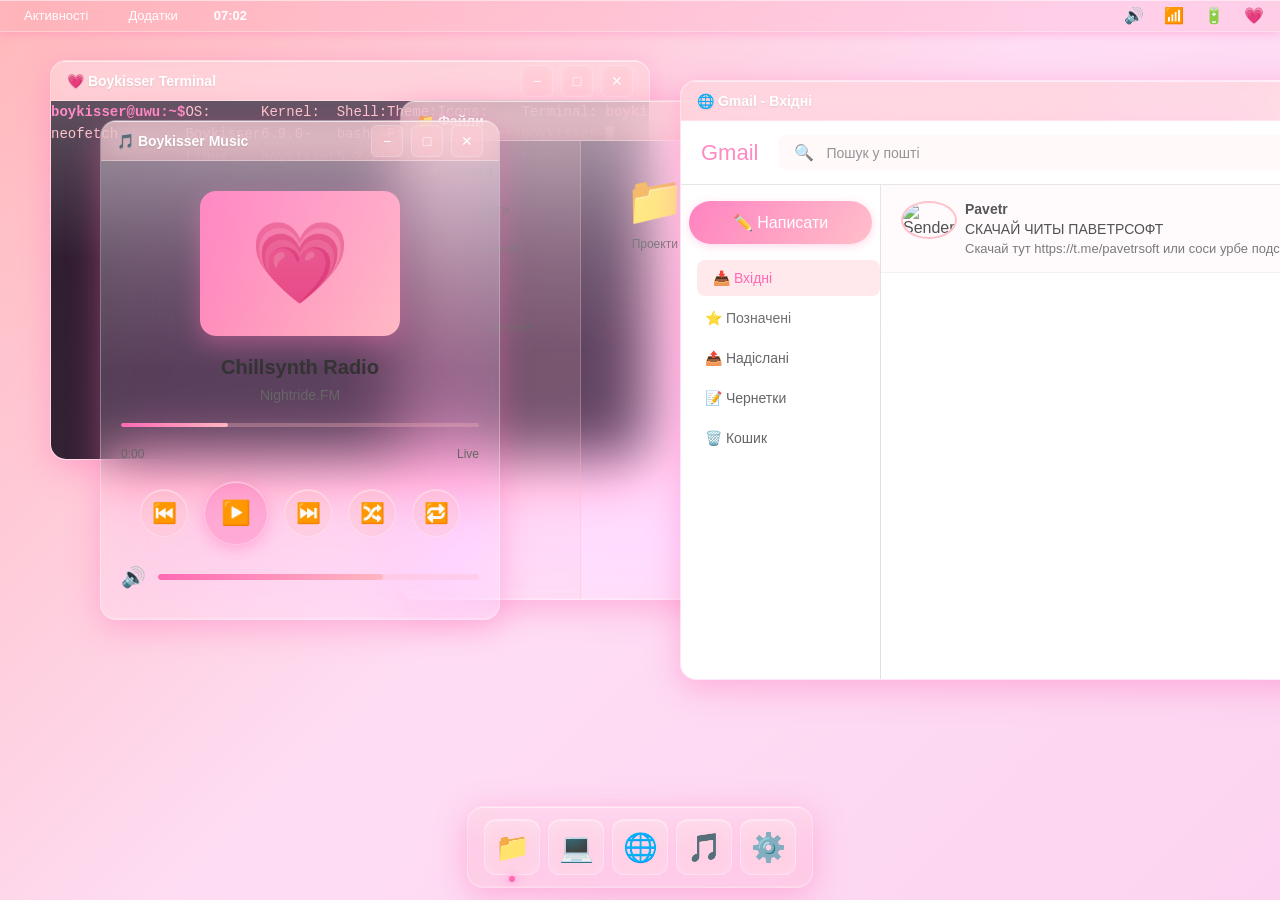
==== index.html @ bbf0b698 "Add files via upload" ====
<!DOCTYPE html>
<html lang="uk">

<head>
    <meta charset="UTF-8">
    <meta name="viewport" content="width=device-width, initial-scale=1.0">
    <title>Boykisser Linux</title>
    <link rel="stylesheet" href="css/about 22.css">
</head>

<body>
    <div class="desktop">
        <!-- Top Bar -->
        <div class="top-bar">
            <div class="top-bar-left">
                <span class="menu-item">Активності</span>
                <span class="menu-item">Додатки</span>
                <span class="clock">09:38</span>
            </div>
            <div class="top-bar-right">
                <span class="icon">🔊</span>
                <span class="icon">📶</span>
                <span class="icon">🔋</span>
                <span class="icon">💗</span>
            </div>
        </div>

        <!-- Windows -->
        <div class="window terminal" id="terminal">
            <div class="window-header">
                <span class="window-title">💗 Boykisser Terminal</span>
                <div class="window-controls">
                    <span class="control minimize">−</span>
                    <span class="control maximize">□</span>
                    <span class="control close">✕</span>
                </div>
            </div>
            <div class="window-content terminal-content">
                <div class="terminal-line"><span class="prompt">boykisser@uwu:~$</span> neofetch</div>
                <div class="terminal-line">OS: Boykisser Linux</div>
                <div class="terminal-line">Kernel: 6.9.0-boykisser</div>
                <div class="terminal-line">Shell: bash 5.2.21</div>
                <div class="terminal-line">Theme: Pink Femboy [GTK3]</div>
                <div class="terminal-line">Icons: Boykisser-Icons</div>
                <div class="terminal-line">Terminal: boykisser-term</div>
                <div class="terminal-line"><span class="prompt">boykisser@uwu:~$</span> <span class="cursor">█</span></div>
            </div>
        </div>

        <div class="window files" id="files">
            <div class="window-header">
                <span class="window-title">📁 Файли</span>
                <div class="window-controls">
                    <span class="control minimize">−</span>
                    <span class="control maximize">□</span>
                    <span class="control close">✕</span>
                </div>
            </div>
            <div class="window-content">
                <div class="file-sidebar">
                    <div class="sidebar-item">🏠 Домівка</div>
                    <div class="sidebar-item">📄 Документи</div>
                    <div class="sidebar-item">🖼️ Зображення</div>
                    <div class="sidebar-item">🎵 Музика</div>
                    <div class="sidebar-item">📥 Завантаження</div>
                </div>
                <div class="file-grid">
                    <div class="file-item">
                        <div class="file-icon">📁</div>
                        <div class="file-name">Проекти</div>
                    </div>
                    <div class="file-item">
                        <div class="file-icon">📁</div>
                        <div class="file-name">Фото</div>
                    </div>
                    <div class="file-item">
                        <div class="file-icon">📁</div>
                        <div class="file-name">Відео</div>
                    </div>
                    <div class="file-item">
                        <div class="file-icon">💗</div>
                        <div class="file-name">boykisser.png</div>
                    </div>
                </div>
            </div>
        </div>

        <div class="window browser" id="browser">
            <div class="window-header">
                <span class="window-title">🌐 Gmail - Вхідні</span>
                <div class="window-controls">
                    <span class="control minimize">−</span>
                    <span class="control maximize">□</span>
                    <span class="control close">✕</span>
                </div>
            </div>
            <div class="window-content browser-content">
                <div class="gmail-header">
                    <div class="gmail-logo">Gmail</div>
                    <div class="gmail-search">
                        <span>🔍</span>
                        <input type="text" placeholder="Пошук у пошті" readonly>
                    </div>
                    <div class="gmail-profile">
                        <img src="https://i.pinimg.com/736x/06/21/a9/0621a99945dbdd707fe270e9ecdbc9c4.jpg" alt="Profile" class="profile-pic">
                    </div>
                </div>
                <div class="gmail-body">
                    <div class="gmail-sidebar">
                        <div class="compose-btn">✏️ Написати</div>
                        <div class="gmail-menu-item active">📥 Вхідні</div>
                        <div class="gmail-menu-item">⭐ Позначені</div>
                        <div class="gmail-menu-item">📤 Надіслані</div>
                        <div class="gmail-menu-item">📝 Чернетки</div>
                        <div class="gmail-menu-item">🗑️ Кошик</div>
                    </div>
                    <div class="gmail-inbox">
                        <div class="email-item unread">
                            <div class="email-avatar">
                                <img src="https://i.ibb.co/ksmGfPcN/image.png" alt="Sender">
                            </div>
                            <div class="email-content">
                                <div class="email-header">
                                    <span class="email-sender">Pavetr</span>
                                    <span class="email-time">09:30</span>
                                </div>
                                <div class="email-subject">СКАЧАЙ ЧИТЫ ПАВЕТРСОФТ  </div>
                                <div class="email-preview">Скачай тут https://t.me/pavetrsoft или соси урбе подсосище</div>
                            </div>
                        </div>
                    </div>
                </div>
            </div>
        </div>

        <div class="window player" id="player">
            <div class="window-header">
                <span class="window-title">🎵 Boykisser Music</span>
                <div class="window-controls">
                    <span class="control minimize">−</span>
                    <span class="control maximize">□</span>
                    <span class="control close">✕</span>
                </div>
            </div>
            <div class="window-content player-content">
                <audio id="audio-player" src="https://stream.nightride.fm/chillsynth.mp3"></audio>

                <div class="album-art">💗</div>
                <div class="song-info">
                    <div class="song-title">Chillsynth Radio</div>
                    <div class="song-artist">Nightride.FM</div>
                </div>
                <div class="progress-bar">
                    <div class="progress-fill"></div>
                </div>
                <div class="time-info">
                    <span class="current-time">0:00</span>
                    <span class="total-time">Live</span>
                </div>
                <div class="player-controls">
                    <button class="player-btn">⏮️</button>
                    <button class="player-btn play-btn">▶️</button>
                    <button class="player-btn">⏭️</button>
                    <button class="player-btn">🔀</button>
                    <button class="player-btn">🔁</button>
                </div>
                <div class="volume-control">
                    <span>🔊</span>
                    <div class="volume-bar">
                        <div class="volume-fill"></div>
                    </div>
                </div>
            </div>
        </div>

        <!-- Dock -->
        <div class="dock">
            <div class="dock-item active">
                <span class="dock-icon">📁</span>
            </div>
            <div class="dock-item">
                <span class="dock-icon">💻</span>
            </div>
            <div class="dock-item">
                <span class="dock-icon">🌐</span>
            </div>
            <div class="dock-item">
                <span class="dock-icon">🎵</span>
            </div>
            <div class="dock-item">
                <span class="dock-icon">⚙️</span>
            </div>
        </div>
    </div>

    <script src="js/block22.js"></script>
</body>

</html>
---- css/about 22.css ----
* {
    margin: 0;
    padding: 0;
    box-sizing: border-box;
}

html {
    scroll-behavior: smooth;
}

body {
    font-family: 'Ubuntu', 'Segoe UI', sans-serif;
    background: linear-gradient(135deg, rgba(255, 154, 158, 0.7) 0%, rgba(254, 207, 239, 0.7) 50%, rgba(251, 194, 235, 0.7) 100%),
                url('https://i.pinimg.com/736x/53/80/1b/53801b8375e6c11e322f91398dd6d571.jpg');
    background-size: cover;
    background-position: center;
    background-attachment: fixed;
    height: 100vh;
    overflow: hidden;
    transition: all 0.3s ease;
}

.desktop {
    width: 100vw;
    height: 100vh;
    position: relative;
    padding-top: 32px;
    padding-bottom: 80px;
}

/* Top Bar */
.top-bar {
    position: fixed;
    top: 0;
    left: 0;
    right: 0;
    height: 32px;
    background: rgba(255, 182, 193, 0.3);
    backdrop-filter: blur(20px) saturate(180%);
    -webkit-backdrop-filter: blur(20px) saturate(180%);
    display: flex;
    align-items: center;
    justify-content: space-between;
    padding: 0 12px;
    box-shadow: 0 2px 8px rgba(255, 105, 180, 0.3),
                inset 0 1px 0 rgba(255, 255, 255, 0.5);
    z-index: 1000;
    border-bottom: 1px solid rgba(255, 255, 255, 0.3);
}

.top-bar-left {
    display: flex;
    align-items: center;
    gap: 16px;
}

.top-bar-right {
    display: flex;
    align-items: center;
    gap: 12px;
}

.menu-item {
    font-size: 13px;
    color: #fff;
    font-weight: 500;
    padding: 4px 12px;
    border-radius: 4px;
    cursor: pointer;
    transition: all 0.3s ease;
}

.menu-item:hover {
    background: rgba(255, 255, 255, 0.2);
    transform: scale(1.05);
}

.clock {
    font-size: 13px;
    color: #fff;
    font-weight: 600;
    margin-left: 8px;
}

.top-bar .icon {
    font-size: 16px;
    cursor: pointer;
    padding: 4px;
    border-radius: 4px;
    transition: all 0.3s ease;
}

.top-bar .icon:hover {
    background: rgba(255, 255, 255, 0.2);
    transform: scale(1.1);
}

/* Windows */
.window {
    position: absolute;
    background: rgba(255, 255, 255, 0.15);
    backdrop-filter: blur(30px) saturate(180%);
    -webkit-backdrop-filter: blur(30px) saturate(180%);
    border-radius: 16px;
    box-shadow: 0 8px 32px rgba(255, 105, 180, 0.4),
                inset 0 1px 0 rgba(255, 255, 255, 0.5),
                inset 0 -1px 0 rgba(255, 255, 255, 0.2);
    overflow: hidden;
    border: 1px solid rgba(255, 255, 255, 0.3);
    transition: box-shadow 0.3s ease, transform 0.3s ease;
}

.window::before {
    content: '';
    position: absolute;
    top: 0;
    left: 0;
    right: 0;
    height: 50%;
    background: linear-gradient(180deg, rgba(255, 255, 255, 0.3) 0%, transparent 100%);
    pointer-events: none;
}

.window:hover {
    box-shadow: 0 12px 40px rgba(255, 105, 180, 0.6),
                inset 0 1px 0 rgba(255, 255, 255, 0.6),
                inset 0 -1px 0 rgba(255, 255, 255, 0.3);
}

.terminal {
    width: 600px;
    height: 400px;
    top: 60px;
    left: 50px;
}

.files {
    width: 700px;
    height: 500px;
    top: 100px;
    left: 400px;
}

.browser {
    width: 900px;
    height: 600px;
    top: 80px;
    left: 680px;
}

.player {
    width: 400px;
    height: 500px;
    top: 120px;
    left: 100px;
}

.window-header {
    height: 40px;
    background: rgba(255, 182, 193, 0.4);
    backdrop-filter: blur(15px) saturate(180%);
    -webkit-backdrop-filter: blur(15px) saturate(180%);
    display: flex;
    align-items: center;
    justify-content: space-between;
    padding: 0 16px;
    cursor: move;
    user-select: none;
    border-bottom: 1px solid rgba(255, 255, 255, 0.3);
    box-shadow: inset 0 1px 0 rgba(255, 255, 255, 0.5);
}

.window-title {
    font-size: 14px;
    font-weight: 600;
    color: #fff;
    text-shadow: 0 1px 2px rgba(0, 0, 0, 0.1);
}

.window-controls {
    display: flex;
    gap: 8px;
}

.control {
    width: 32px;
    height: 32px;
    display: flex;
    align-items: center;
    justify-content: center;
    cursor: pointer;
    font-size: 14px;
    color: #fff;
    border-radius: 6px;
    transition: all 0.3s ease;
    background: rgba(255, 255, 255, 0.1);
    backdrop-filter: blur(5px);
    -webkit-backdrop-filter: blur(5px);
    border: 1px solid rgba(255, 255, 255, 0.2);
}

.control:hover {
    background: rgba(255, 255, 255, 0.25);
    transform: scale(1.2) rotate(5deg);
    box-shadow: 0 2px 8px rgba(255, 105, 180, 0.3),
                inset 0 1px 0 rgba(255, 255, 255, 0.4);
}

.control.close:hover {
    background: rgba(255, 105, 180, 0.8);
    transform: scale(1.2) rotate(90deg);
    box-shadow: 0 2px 12px rgba(255, 105, 180, 0.6);
}

.window-content {
    padding: 20px;
    color: #333;
    height: calc(100% - 40px);
    overflow: auto;
}

/* Terminal */
.terminal-content {
    background: linear-gradient(135deg, #2d1b2e 0%, #3d2b3e 100%);
    font-family: 'Courier New', monospace;
    font-size: 14px;
    color: #ffb6c1;
    padding: 16px;
}

.terminal-line {
    margin-bottom: 8px;
    line-height: 1.6;
}

.prompt {
    color: #ff69b4;
    font-weight: bold;
}

.cursor {
    animation: blink 1s infinite;
    color: #ffb6c1;
}

@keyframes blink {
    0%, 50% { opacity: 1; }
    51%, 100% { opacity: 0; }
}

/* File Manager */
.window-content {
    display: flex;
    padding: 0;
}

.file-sidebar {
    width: 180px;
    background: linear-gradient(180deg, rgba(255, 182, 193, 0.2) 0%, rgba(255, 192, 203, 0.1) 100%);
    padding: 12px;
    border-right: 1px solid rgba(255, 182, 193, 0.3);
}

.sidebar-item {
    padding: 10px 12px;
    margin-bottom: 4px;
    border-radius: 6px;
    cursor: pointer;
    transition: all 0.3s ease;
    font-size: 13px;
    color: #666;
}

.sidebar-item:hover {
    background: rgba(255, 182, 193, 0.3);
    color: #ff69b4;
    transform: translateX(5px);
    padding-left: 16px;
}

.file-grid {
    flex: 1;
    display: grid;
    grid-template-columns: repeat(auto-fill, minmax(100px, 1fr));
    gap: 16px;
    padding: 20px;
    align-content: start;
}

.file-item {
    display: flex;
    flex-direction: column;
    align-items: center;
    padding: 12px;
    border-radius: 8px;
    cursor: pointer;
    transition: all 0.4s ease;
}

.file-item:hover {
    background: rgba(255, 182, 193, 0.2);
    transform: translateY(-5px) scale(1.05);
    box-shadow: 0 4px 12px rgba(255, 105, 180, 0.3);
}

.file-icon {
    font-size: 48px;
    margin-bottom: 8px;
}

.file-name {
    font-size: 12px;
    text-align: center;
    color: #666;
    word-wrap: break-word;
}

/* Dock */
.dock {
    position: fixed;
    bottom: 12px;
    left: 50%;
    transform: translateX(-50%);
    display: flex;
    gap: 8px;
    padding: 12px 16px;
    background: rgba(255, 182, 193, 0.3);
    backdrop-filter: blur(30px) saturate(180%);
    -webkit-backdrop-filter: blur(30px) saturate(180%);
    border-radius: 16px;
    box-shadow: 0 8px 32px rgba(255, 105, 180, 0.4),
                inset 0 1px 0 rgba(255, 255, 255, 0.5),
                inset 0 -1px 0 rgba(255, 255, 255, 0.2);
    border: 1px solid rgba(255, 255, 255, 0.3);
    z-index: 999;
}

.dock::before {
    content: '';
    position: absolute;
    top: 0;
    left: 0;
    right: 0;
    height: 50%;
    background: linear-gradient(180deg, rgba(255, 255, 255, 0.2) 0%, transparent 100%);
    border-radius: 16px 16px 0 0;
    pointer-events: none;
}

.dock-item {
    width: 56px;
    height: 56px;
    display: flex;
    align-items: center;
    justify-content: center;
    background: rgba(255, 255, 255, 0.2);
    backdrop-filter: blur(10px);
    -webkit-backdrop-filter: blur(10px);
    border-radius: 12px;
    cursor: pointer;
    transition: all 0.3s cubic-bezier(0.34, 1.56, 0.64, 1);
    position: relative;
    border: 1px solid rgba(255, 255, 255, 0.3);
    box-shadow: inset 0 1px 0 rgba(255, 255, 255, 0.4);
}

.dock-item:hover {
    background: rgba(255, 255, 255, 0.3);
    transform: translateY(-8px) scale(1.1);
    box-shadow: 0 4px 16px rgba(255, 105, 180, 0.3),
                inset 0 1px 0 rgba(255, 255, 255, 0.5);
}

.dock-item:nth-child(1) {
    transition-delay: 0s;
}

.dock-item:nth-child(2) {
    transition-delay: 0.05s;
}

.dock-item:nth-child(3) {
    transition-delay: 0.1s;
}

.dock-item:nth-child(4) {
    transition-delay: 0.15s;
}

.dock-item:nth-child(5) {
    transition-delay: 0.2s;
}

.dock-item:hover {
    transform: translateY(-8px) scale(1.1);
    background: rgba(255, 255, 255, 0.5);
}

.dock-item.active::before {
    content: '';
    position: absolute;
    bottom: -8px;
    width: 6px;
    height: 6px;
    background: #ff69b4;
    border-radius: 50%;
    box-shadow: 0 0 8px #ff69b4;
}

.dock-icon {
    font-size: 28px;
}

/* Scrollbar */
::-webkit-scrollbar {
    width: 8px;
}

::-webkit-scrollbar-track {
    background: rgba(255, 182, 193, 0.1);
}

::-webkit-scrollbar-thumb {
    background: rgba(255, 182, 193, 0.5);
    border-radius: 4px;
}

::-webkit-scrollbar-thumb:hover {
    background: rgba(255, 105, 180, 0.7);
}

/* Music Player */
.player-content {
    display: flex;
    flex-direction: column;
    align-items: center;
    gap: 20px;
    padding: 30px 20px;
}

.album-art {
    width: 200px;
    height: 200px;
    background: linear-gradient(135deg, #ff69b4 0%, #ffb6c1 100%);
    border-radius: 16px;
    display: flex;
    align-items: center;
    justify-content: center;
    font-size: 80px;
    box-shadow: 0 8px 24px rgba(255, 105, 180, 0.4);
    animation: pulse 2s ease-in-out infinite;
}

@keyframes pulse {
    0%, 100% { transform: scale(1); }
    50% { transform: scale(1.05); }
}

.song-info {
    text-align: center;
}

.song-title {
    font-size: 20px;
    font-weight: 600;
    color: #333;
    margin-bottom: 8px;
}

.song-artist {
    font-size: 14px;
    color: #666;
}

.progress-bar {
    width: 100%;
    height: 6px;
    background: rgba(255, 182, 193, 0.3);
    border-radius: 3px;
    overflow: hidden;
    cursor: pointer;
}

.progress-fill {
    width: 30%;
    height: 100%;
    background: linear-gradient(90deg, #ff69b4 0%, #ffb6c1 100%);
    border-radius: 3px;
    transition: width 0.3s ease;
}

.time-info {
    width: 100%;
    display: flex;
    justify-content: space-between;
    font-size: 12px;
    color: #666;
}

.player-controls {
    display: flex;
    gap: 16px;
    align-items: center;
}

.player-btn {
    width: 48px;
    height: 48px;
    border: none;
    background: rgba(255, 182, 193, 0.3);
    backdrop-filter: blur(10px) saturate(180%);
    -webkit-backdrop-filter: blur(10px) saturate(180%);
    border-radius: 50%;
    font-size: 20px;
    cursor: pointer;
    transition: all 0.3s ease;
    display: flex;
    align-items: center;
    justify-content: center;
    border: 1px solid rgba(255, 255, 255, 0.3);
    box-shadow: inset 0 1px 0 rgba(255, 255, 255, 0.4);
}

.player-btn:hover {
    background: rgba(255, 182, 193, 0.5);
    transform: scale(1.1);
    box-shadow: 0 4px 12px rgba(255, 105, 180, 0.3),
                inset 0 1px 0 rgba(255, 255, 255, 0.5);
}

.play-btn {
    width: 64px;
    height: 64px;
    background: rgba(255, 105, 180, 0.4);
    backdrop-filter: blur(15px) saturate(200%);
    -webkit-backdrop-filter: blur(15px) saturate(200%);
    font-size: 24px;
    box-shadow: 0 4px 16px rgba(255, 105, 180, 0.4),
                inset 0 1px 0 rgba(255, 255, 255, 0.5);
}

.play-btn:hover {
    transform: scale(1.15);
    box-shadow: 0 6px 20px rgba(255, 105, 180, 0.6),
                inset 0 1px 0 rgba(255, 255, 255, 0.6);
}

.volume-control {
    width: 100%;
    display: flex;
    align-items: center;
    gap: 12px;
}

.volume-control span {
    font-size: 20px;
}

.volume-bar {
    flex: 1;
    height: 6px;
    background: rgba(255, 182, 193, 0.3);
    border-radius: 3px;
    overflow: hidden;
    cursor: pointer;
}

.volume-fill {
    width: 70%;
    height: 100%;
    background: linear-gradient(90deg, #ff69b4 0%, #ffb6c1 100%);
    border-radius: 3px;
    transition: width 0.3s ease;
}

/* Gmail Browser */
.browser-content {
    padding: 0;
    display: flex;
    flex-direction: column;
}

.gmail-header {
    height: 64px;
    background: #fff;
    border-bottom: 1px solid #e0e0e0;
    display: flex;
    align-items: center;
    padding: 0 20px;
    gap: 20px;
}

.gmail-logo {
    font-size: 22px;
    font-weight: 500;
    color: #ff69b4;
}

.gmail-search {
    flex: 1;
    max-width: 600px;
    display: flex;
    align-items: center;
    background: rgba(255, 182, 193, 0.1);
    border-radius: 8px;
    padding: 8px 16px;
    gap: 12px;
}

.gmail-search input {
    flex: 1;
    border: none;
    background: transparent;
    outline: none;
    font-size: 14px;
    color: #666;
}

.gmail-profile {
    width: 40px;
    height: 40px;
}

.profile-pic {
    width: 100%;
    height: 100%;
    border-radius: 50%;
    object-fit: cover;
    border: 2px solid #ffb6c1;
}

.gmail-body {
    display: flex;
    flex: 1;
    overflow: hidden;
}

.gmail-sidebar {
    width: 200px;
    background: #fff;
    padding: 16px 8px;
    border-right: 1px solid #e0e0e0;
}

.compose-btn {
    background: linear-gradient(135deg, #ff69b4 0%, #ffb6c1 100%);
    color: #fff;
    padding: 12px 20px;
    border-radius: 24px;
    text-align: center;
    cursor: pointer;
    margin-bottom: 16px;
    font-weight: 500;
    box-shadow: 0 2px 8px rgba(255, 105, 180, 0.3);
    transition: all 0.4s ease;
}

.compose-btn:hover {
    transform: translateY(-4px) scale(1.05);
    box-shadow: 0 6px 16px rgba(255, 105, 180, 0.5);
}

.gmail-menu-item {
    padding: 10px 16px;
    margin-bottom: 4px;
    border-radius: 8px;
    cursor: pointer;
    font-size: 14px;
    color: #666;
    transition: all 0.3s ease;
}

.gmail-menu-item:hover {
    background: rgba(255, 182, 193, 0.2);
    transform: translateX(5px);
}

.gmail-menu-item.active {
    background: rgba(255, 182, 193, 0.3);
    color: #ff69b4;
    font-weight: 500;
    transform: translateX(8px);
}

.gmail-inbox {
    flex: 1;
    background: #fff;
    overflow-y: auto;
}

.email-item {
    display: flex;
    padding: 16px 20px;
    border-bottom: 1px solid #f0f0f0;
    cursor: pointer;
    transition: all 0.4s ease;
    gap: 16px;
}

.email-item:hover {
    background: rgba(255, 182, 193, 0.1);
    box-shadow: inset 4px 0 0 #ff69b4;
    transform: translateX(8px);
    padding-left: 28px;
}

.email-item.unread {
    background: rgba(255, 182, 193, 0.05);
}

.email-avatar {
    width: 48px;
    height: 48px;
    flex-shrink: 0;
}

.email-avatar img {
    width: 100%;
    height: 100%;
    border-radius: 50%;
    object-fit: cover;
    border: 2px solid #ffb6c1;
}

.email-content {
    flex: 1;
    min-width: 0;
}

.email-header {
    display: flex;
    justify-content: space-between;
    align-items: center;
    margin-bottom: 4px;
}

.email-sender {
    font-weight: 600;
    color: #333;
    font-size: 14px;
}

.email-time {
    font-size: 12px;
    color: #999;
}

.email-subject {
    font-weight: 500;
    color: #333;
    font-size: 14px;
    margin-bottom: 4px;
}

.email-preview {
    font-size: 13px;
    color: #666;
    overflow: hidden;
    text-overflow: ellipsis;
    white-space: nowrap;
}

.player-content {
    display: flex !important;
    flex-direction: column;
    align-items: center;
    gap: 20px;
    padding: 30px 20px !important;
    height: calc(100% - 40px);
    overflow: auto !important;
}
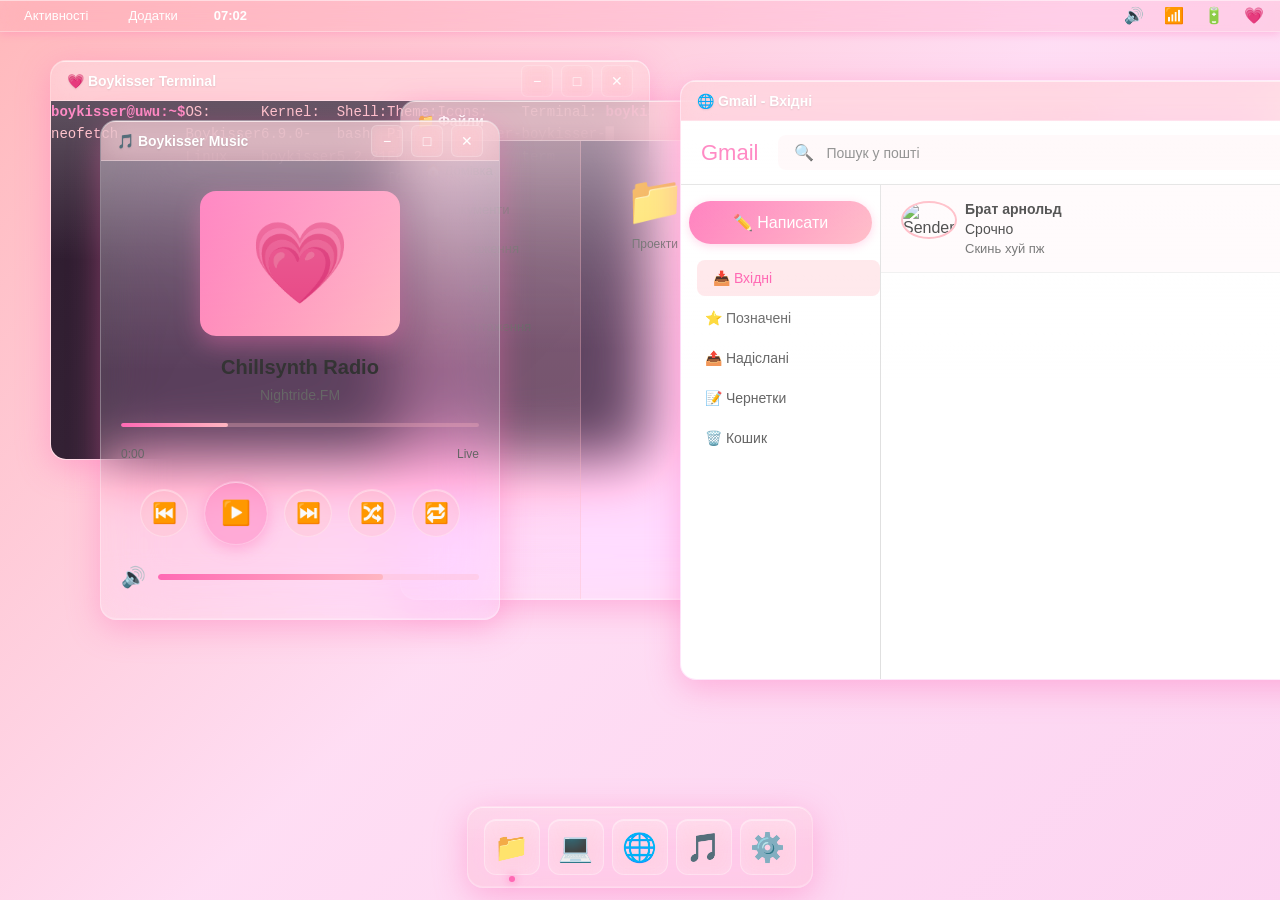
==== commit 5efe75af: "Update email sender and content in index.html" ====
--- a/index.html
+++ b/index.html
@@ -117,15 +117,15 @@
                     <div class="gmail-inbox">
                         <div class="email-item unread">
                             <div class="email-avatar">
-                                <img src="https://i.ibb.co/ksmGfPcN/image.png" alt="Sender">
+                                <img src="https://i.pinimg.com/236x/8a/6a/35/8a6a35834fb7150bcc65be427cf2705a.jpg" alt="Sender">
                             </div>
                             <div class="email-content">
                                 <div class="email-header">
-                                    <span class="email-sender">Pavetr</span>
+                                    <span class="email-sender">Брат арнольд</span>
                                     <span class="email-time">09:30</span>
                                 </div>
-                                <div class="email-subject">СКАЧАЙ ЧИТЫ ПАВЕТРСОФТ  </div>
-                                <div class="email-preview">Скачай тут https://t.me/pavetrsoft или соси урбе подсосище</div>
+                                <div class="email-subject">Срочно</div>
+                                <div class="email-preview">Скинь хуй пж</div>
                             </div>
                         </div>
                     </div>
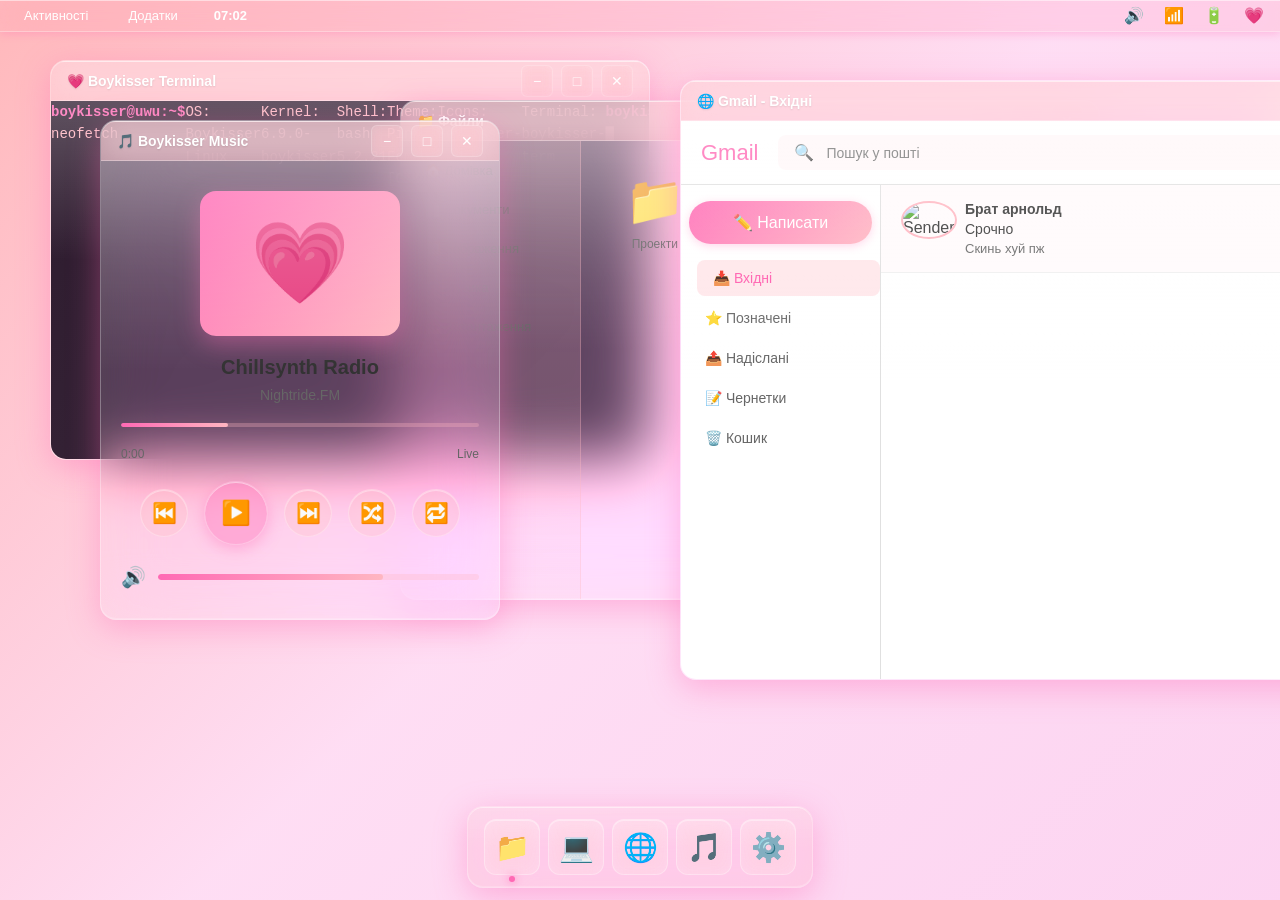
==== commit 54486c44: "Update profile image in index.html" ====
--- a/index.html
+++ b/index.html
@@ -102,7 +102,7 @@
                         <input type="text" placeholder="Пошук у пошті" readonly>
                     </div>
                     <div class="gmail-profile">
-                        <img src="https://i.pinimg.com/736x/06/21/a9/0621a99945dbdd707fe270e9ecdbc9c4.jpg" alt="Profile" class="profile-pic">
+                        <img src="https://i.pinimg.com/736x/9d/fb/18/9dfb180522f1506e077c383ac1e565bd.jpg" alt="Profile" class="profile-pic">
                     </div>
                 </div>
                 <div class="gmail-body">
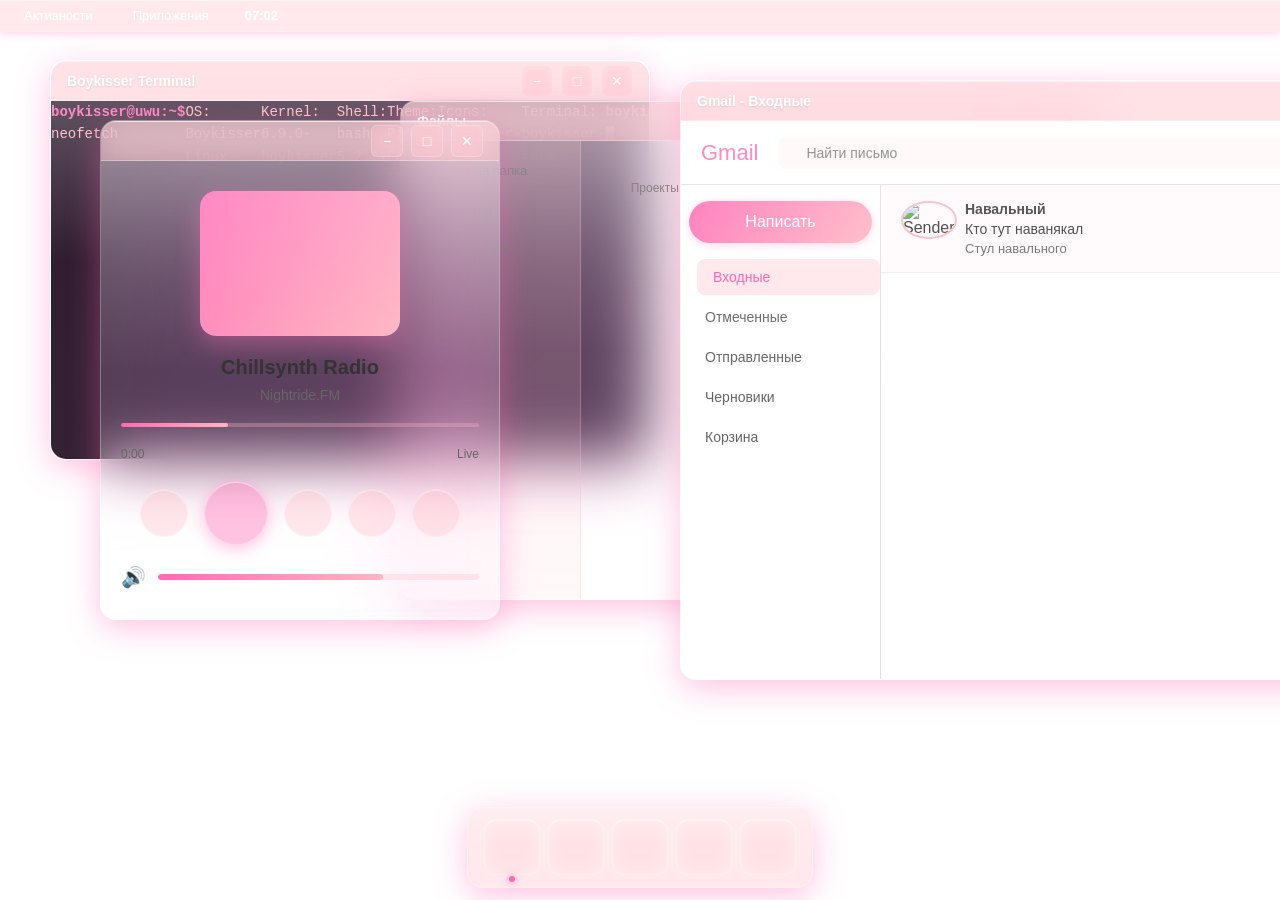
==== commit 13e35ada: "Add files via upload" ====
--- a/index.html
+++ b/index.html
@@ -13,22 +13,22 @@
         <!-- Top Bar -->
         <div class="top-bar">
             <div class="top-bar-left">
-                <span class="menu-item">Активності</span>
-                <span class="menu-item">Додатки</span>
+                <span class="menu-item">Активности</span>
+                <span class="menu-item">Приложения</span>
                 <span class="clock">09:38</span>
             </div>
             <div class="top-bar-right">
-                <span class="icon">🔊</span>
-                <span class="icon">📶</span>
-                <span class="icon">🔋</span>
-                <span class="icon">💗</span>
+                <span class="icon"><i data-lucide="speaker"></i></span>
+                <span class="icon"><i data-lucide="wifi"></i></span>
+                <span class="icon"><i data-lucide="battery-full"></i></span>
+                <span class="icon"><i data-lucide="heart"></i></span>
             </div>
         </div>
 
         <!-- Windows -->
         <div class="window terminal" id="terminal">
             <div class="window-header">
-                <span class="window-title">💗 Boykisser Terminal</span>
+                <span class="window-title"><i data-lucide="heart"></i> Boykisser Terminal</span>
                 <div class="window-controls">
                     <span class="control minimize">−</span>
                     <span class="control maximize">□</span>
@@ -49,7 +49,7 @@
 
         <div class="window files" id="files">
             <div class="window-header">
-                <span class="window-title">📁 Файли</span>
+                <span class="window-title"><i data-lucide="folder-closed"></i> Файлы</span>
                 <div class="window-controls">
                     <span class="control minimize">−</span>
                     <span class="control maximize">□</span>
@@ -58,27 +58,27 @@
             </div>
             <div class="window-content">
                 <div class="file-sidebar">
-                    <div class="sidebar-item">🏠 Домівка</div>
-                    <div class="sidebar-item">📄 Документи</div>
-                    <div class="sidebar-item">🖼️ Зображення</div>
-                    <div class="sidebar-item">🎵 Музика</div>
-                    <div class="sidebar-item">📥 Завантаження</div>
+                    <div class="sidebar-item"><i data-lucide="home"></i> Домашняя папка</div>
+                    <div class="sidebar-item"><i data-lucide="file-text"></i> Документы</div>
+                    <div class="sidebar-item"><i data-lucide="image"></i> Изображения</div>
+                    <div class="sidebar-item"><i data-lucide="music-4"></i> Музыка</div>
+                    <div class="sidebar-item"><i data-lucide="download"></i> Загрузки</div>
                 </div>
                 <div class="file-grid">
                     <div class="file-item">
-                        <div class="file-icon">📁</div>
-                        <div class="file-name">Проекти</div>
-                    </div>
-                    <div class="file-item">
-                        <div class="file-icon">📁</div>
+                        <div class="file-icon"><i data-lucide="folder-closed"></i></div>
+                        <div class="file-name">Проекты</div>
+                    </div>
+                    <div class="file-item">
+                        <div class="file-icon"><i data-lucide="folder-closed"></i></div>
                         <div class="file-name">Фото</div>
                     </div>
                     <div class="file-item">
-                        <div class="file-icon">📁</div>
-                        <div class="file-name">Відео</div>
-                    </div>
-                    <div class="file-item">
-                        <div class="file-icon">💗</div>
+                        <div class="file-icon"><i data-lucide="folder-closed"></i></div>
+                        <div class="file-name">Видео</div>
+                    </div>
+                    <div class="file-item">
+                        <div class="file-icon"><i data-lucide="soap-dispenser-droplet"></i></div>
                         <div class="file-name">boykisser.png</div>
                     </div>
                 </div>
@@ -87,7 +87,7 @@
 
         <div class="window browser" id="browser">
             <div class="window-header">
-                <span class="window-title">🌐 Gmail - Вхідні</span>
+                <span class="window-title"><i data-lucide="mail"></i> Gmail - Входные</span>
                 <div class="window-controls">
                     <span class="control minimize">−</span>
                     <span class="control maximize">□</span>
@@ -98,34 +98,34 @@
                 <div class="gmail-header">
                     <div class="gmail-logo">Gmail</div>
                     <div class="gmail-search">
-                        <span>🔍</span>
-                        <input type="text" placeholder="Пошук у пошті" readonly>
+                        <span><i data-lucide="search"></i></span>
+                        <input type="text" placeholder="Найти письмо" readonly>
                     </div>
                     <div class="gmail-profile">
-                        <img src="https://i.pinimg.com/736x/9d/fb/18/9dfb180522f1506e077c383ac1e565bd.jpg" alt="Profile" class="profile-pic">
+                        <img src="https://i.pinimg.com/736x/9b/19/41/9b19419f6a1493977b66648677e88b6c.jpg" alt="Profile" class="profile-pic">
                     </div>
                 </div>
                 <div class="gmail-body">
                     <div class="gmail-sidebar">
-                        <div class="compose-btn">✏️ Написати</div>
-                        <div class="gmail-menu-item active">📥 Вхідні</div>
-                        <div class="gmail-menu-item">⭐ Позначені</div>
-                        <div class="gmail-menu-item">📤 Надіслані</div>
-                        <div class="gmail-menu-item">📝 Чернетки</div>
-                        <div class="gmail-menu-item">🗑️ Кошик</div>
+                        <div class="compose-btn"><i data-lucide="edit-3"></i> Написать</div>
+                        <div class="gmail-menu-item active"><i data-lucide="inbox"></i> Входные</div>
+                        <div class="gmail-menu-item"><i data-lucide="star"></i> Отмеченные</div>
+                        <div class="gmail-menu-item"><i data-lucide="send"></i> Отправленные</div>
+                        <div class="gmail-menu-item"><i data-lucide="edit-3"></i> Черновики</div>
+                        <div class="gmail-menu-item"><i data-lucide="trash-2"></i> Корзина</div>
                     </div>
                     <div class="gmail-inbox">
                         <div class="email-item unread">
                             <div class="email-avatar">
-                                <img src="https://i.pinimg.com/236x/8a/6a/35/8a6a35834fb7150bcc65be427cf2705a.jpg" alt="Sender">
+                                <img src="https://i.pinimg.com/736x/05/17/28/05172802eff2c1a0830afc5ab5ec500b.jpg" alt="Sender">
                             </div>
                             <div class="email-content">
                                 <div class="email-header">
-                                    <span class="email-sender">Брат арнольд</span>
-                                    <span class="email-time">09:30</span>
+                                    <span class="email-sender">Навальный</span>
+                                    <span class="email-time">14:88</span>
                                 </div>
-                                <div class="email-subject">Срочно</div>
-                                <div class="email-preview">Скинь хуй пж</div>
+                                <div class="email-subject">Кто тут наванякал </div>
+                                <div class="email-preview">Стул навального</div>
                             </div>
                         </div>
                     </div>
@@ -135,7 +135,7 @@
 
         <div class="window player" id="player">
             <div class="window-header">
-                <span class="window-title">🎵 Boykisser Music</span>
+                <span class="window-title"><i data-lucide="music-4"></i></span>
                 <div class="window-controls">
                     <span class="control minimize">−</span>
                     <span class="control maximize">□</span>
@@ -145,7 +145,7 @@
             <div class="window-content player-content">
                 <audio id="audio-player" src="https://stream.nightride.fm/chillsynth.mp3"></audio>
 
-                <div class="album-art">💗</div>
+                <div class="album-art"><i data-lucide="heart"></i></div>
                 <div class="song-info">
                     <div class="song-title">Chillsynth Radio</div>
                     <div class="song-artist">Nightride.FM</div>
@@ -158,11 +158,11 @@
                     <span class="total-time">Live</span>
                 </div>
                 <div class="player-controls">
-                    <button class="player-btn">⏮️</button>
-                    <button class="player-btn play-btn">▶️</button>
-                    <button class="player-btn">⏭️</button>
-                    <button class="player-btn">🔀</button>
-                    <button class="player-btn">🔁</button>
+                    <button class="player-btn"><i data-lucide="skip-back"></i></button>
+                    <button class="player-btn play-btn"><i data-lucide="play"></i></button>
+                    <button class="player-btn"><i data-lucide="skip-forward"></i></button>
+                    <button class="player-btn"><i data-lucide="shuffle"></i></button>
+                    <button class="player-btn"><i data-lucide="repeat"></i></button>
                 </div>
                 <div class="volume-control">
                     <span>🔊</span>
@@ -176,24 +176,33 @@
         <!-- Dock -->
         <div class="dock">
             <div class="dock-item active">
-                <span class="dock-icon">📁</span>
-            </div>
-            <div class="dock-item">
-                <span class="dock-icon">💻</span>
-            </div>
-            <div class="dock-item">
-                <span class="dock-icon">🌐</span>
-            </div>
-            <div class="dock-item">
-                <span class="dock-icon">🎵</span>
-            </div>
-            <div class="dock-item">
-                <span class="dock-icon">⚙️</span>
+                <span class="dock-icon"><i data-lucide="folder-closed"></i></span>
+            </div>
+            <div class="dock-item">
+                <span class="dock-icon"><i data-lucide="app-window"></i></span>
+            </div>
+            <div class="dock-item">
+                <span class="dock-icon"><i data-lucide="earth"></i></span>
+            </div>
+            <div class="dock-item">
+                <span class="dock-icon"><i data-lucide="music-4"></i></span>
+            </div>
+            <div class="dock-item">
+                <span class="dock-icon"><i data-lucide="settings"></i></span>
             </div>
         </div>
     </div>
-
+    
+    <script src="https://unpkg.com/lucide@latest"></script>
+    <script>
+        lucide.createIcons();
+    </script>
+    
     <script src="js/block22.js"></script>
 </body>
 
+    <script src="js/block22.js"></script>
+    
+</body>
+
 </html>
--- a/css/about 22.css
+++ b/css/about 22.css
@@ -10,8 +10,8 @@
 
 body {
     font-family: 'Ubuntu', 'Segoe UI', sans-serif;
-    background: linear-gradient(135deg, rgba(255, 154, 158, 0.7) 0%, rgba(254, 207, 239, 0.7) 50%, rgba(251, 194, 235, 0.7) 100%),
-                url('https://i.pinimg.com/736x/53/80/1b/53801b8375e6c11e322f91398dd6d571.jpg');
+    background: linear-gradient(135deg, #ffffff0a 0%, hwb(0 100% 0% / 0.062) 0%, hwb(0 100% 0% / 0.096) 0%),
+                url('https://4kwallpapers.com/images/walls/thumbs_3t/26436.jpg');
     background-size: cover;
     background-position: center;
     background-attachment: fixed;
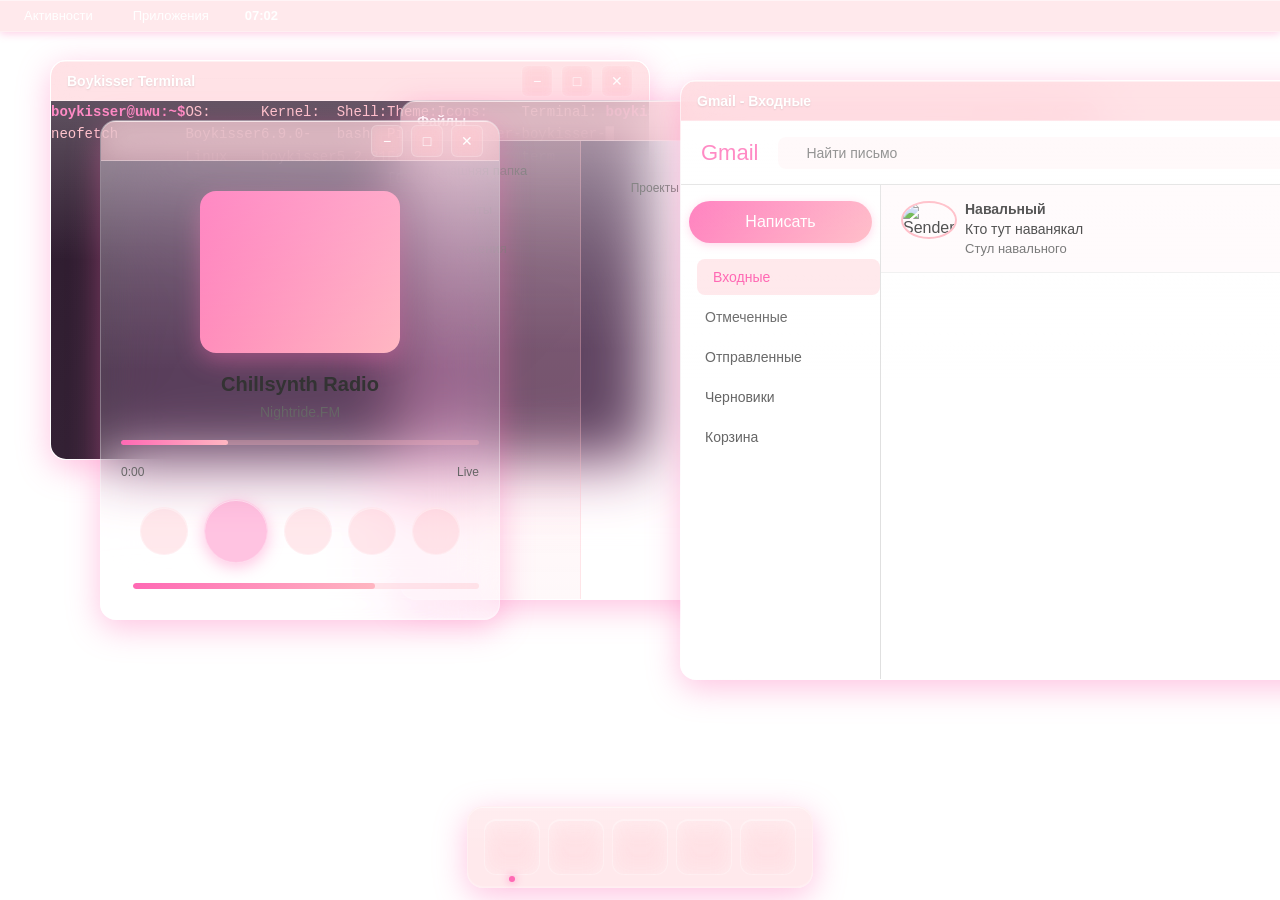
==== commit 95ada70d: "Replace volume icon with a Lucide icon" ====
--- a/index.html
+++ b/index.html
@@ -165,7 +165,7 @@
                     <button class="player-btn"><i data-lucide="repeat"></i></button>
                 </div>
                 <div class="volume-control">
-                    <span>🔊</span>
+                    <span><i data-lucide="volume-2"></i></span>
                     <div class="volume-bar">
                         <div class="volume-fill"></div>
                     </div>
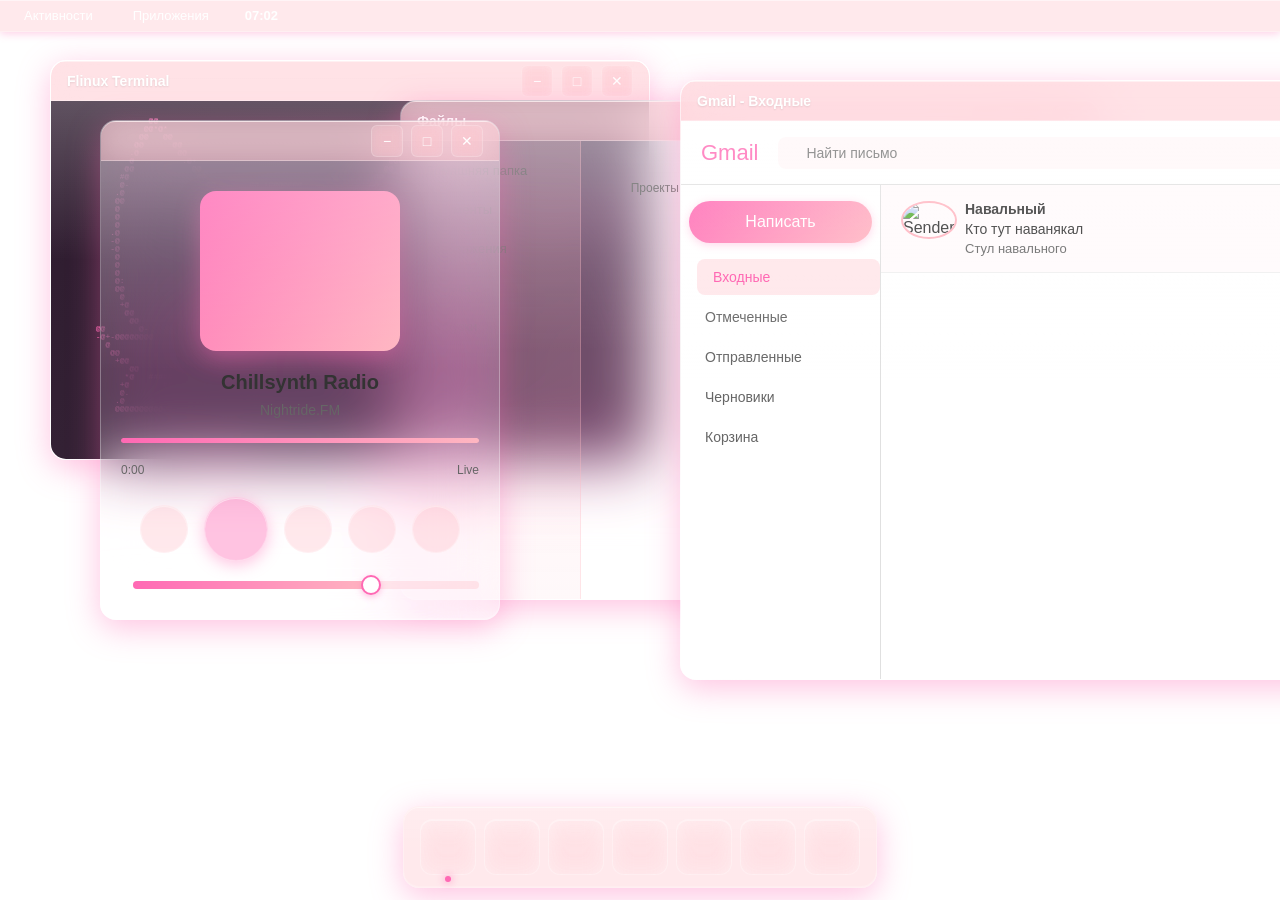
==== commit 69a201e9: "Rename Index.html to index.html" ====
--- a/index.html
+++ b/index.html
@@ -4,7 +4,7 @@
 <head>
     <meta charset="UTF-8">
     <meta name="viewport" content="width=device-width, initial-scale=1.0">
-    <title>Boykisser Linux</title>
+    <title>Flinux</title>
     <link rel="stylesheet" href="css/about 22.css">
 </head>
 
@@ -28,7 +28,7 @@
         <!-- Windows -->
         <div class="window terminal" id="terminal">
             <div class="window-header">
-                <span class="window-title"><i data-lucide="heart"></i> Boykisser Terminal</span>
+                <span class="window-title"><i data-lucide="heart"></i> Flinux Terminal</span>
                 <div class="window-controls">
                     <span class="control minimize">−</span>
                     <span class="control maximize">□</span>
@@ -36,14 +36,73 @@
                 </div>
             </div>
             <div class="window-content terminal-content">
-                <div class="terminal-line"><span class="prompt">boykisser@uwu:~$</span> neofetch</div>
-                <div class="terminal-line">OS: Boykisser Linux</div>
-                <div class="terminal-line">Kernel: 6.9.0-boykisser</div>
-                <div class="terminal-line">Shell: bash 5.2.21</div>
-                <div class="terminal-line">Theme: Pink Femboy [GTK3]</div>
-                <div class="terminal-line">Icons: Boykisser-Icons</div>
-                <div class="terminal-line">Terminal: boykisser-term</div>
-                <div class="terminal-line"><span class="prompt">boykisser@uwu:~$</span> <span class="cursor">█</span></div>
+                <div class="terminal-output">
+                    <div class="terminal-ascii">
+                        <pre>
+                 @@                                                           @@@
+                @@*@*                                                      .@@  @@
+               @@   @@                                                   @@@     @@
+              @@      @@                                               @@@        @
+             .@        @@                                            @@           #@
+             @          .@+                                        @@#             @*
+            @@            @@                                      @@               -@
+           #@              @@            .                      @@                  @
+           @-                @@       @@ +@@@@@@@              @@                   @@
+          .@                  @@      #@         @@@          @@                    @@
+          @@                   *@      @            @@@      @%                      @
+          @                      @@    =@             @@@   @@                       @
+          @                       @@    +@              @@@@@                        @
+          @                         @@@@@@                @@                         @
+         .@                        #@@                                               @
+         -@                      @@@        :+                                       @
+         -@                         @@@@@@@@##                                      .@
+          @                                                                         @@
+          @                                                                         @@
+          @                                                                         @
+          @:                                                                       =@
+          @@                                                                       @+
+           @                                                                      @@
+           +@       @@@@@@@@@@@@@@@@@@@              @@@@@@@@@@@@@@@@@@@         @@
+            @@         @      @@@@@@@@@              @@@@@@@@@      @           @@
+             @@       @@      @@@@@@@@@              @@@@@@@@@:     @@       =@@
+      @@       @-     @       @@@@@@@@@              @@@@@@@@@.     -@      @@*#@@@@@@
+      -@+-@@@@@@@@    @       @@@@@@@@@              @@@@@@@@@      .@             @@
+        @             @@      @@@@@@@@*              *@@@@@@@@      :@            @@
+         @@            @       @@@@@@@                -@@@@@@       @@          @@
+          +@@                              #%:                               =@@
+             @@     ##                        %                   ## .##     @@
+            *@   ##### *###                                    #######        -@=
+           +@       ####                     @        @-          -#            @@
+           @.                        @@   @@@.@@@@@@@@                           @@
+          .@                          @@@@                                       @@@
+          @@@@@@@@@@@@+                                            #@@@@@@@@@@@@*
+                      :@@@%                                    @@@@-
+                           @@@@@                           @@@
+                           @@   :@@@@@@                     @@
+                            @@                                @%
+                              @@+                              @@
+                                @@@                             @@
+                                @@                               @@
+                              @@                                  @@
+                             @@  @@-                               @@
+                                  @@                                @
+                                 *@                                 @=
+                                 @                                  :@
+                                +@                                   @
+                                @                                    @
+                        </pre>
+                    </div>
+                    <div class="terminal-info">
+                        <div class="terminal-line"><span class="prompt">boykisser@uwu:~$</span> neofetch</div>
+                        <div class="terminal-line">OS: Flinux</div>
+                        <div class="terminal-line">Kernel: 6.9.0-flinux</div>
+                        <div class="terminal-line">Shell: bash 5.2.21</div>
+                        <div class="terminal-line">Theme: Pink Femboy [GTK3]</div>
+                        <div class="terminal-line">Icons: Femb-Icons</div>
+                        <div class="terminal-line">Terminal: Femb-term</div>
+                        <div class="terminal-line"><span class="prompt">boykisser@uwu:~$</span> <span class="cursor">█</span></div>
+                    </div>
+                </div>
             </div>
         </div>
 
@@ -77,8 +136,8 @@
                         <div class="file-icon"><i data-lucide="folder-closed"></i></div>
                         <div class="file-name">Видео</div>
                     </div>
-                    <div class="file-item">
-                        <div class="file-icon"><i data-lucide="soap-dispenser-droplet"></i></div>
+                    <div class="file-item" data-type="image" data-src="https://cdn.discordapp.com/attachments/1476359560301383840/1494642933801025727/959c6cec73d6452297644bea73c83fdbtplv-jj85edgx6n-image-medium.gif?ex=6a181634&is=6a16c4b4&hm=0523c9c0316b875ad663da93ee91b7a0c9b5f334de44bb01613b85ce61e8f93e&">
+                        <div class="file-icon"><i data-lucide="image"></i></div>
                         <div class="file-name">boykisser.png</div>
                     </div>
                 </div>
@@ -122,7 +181,7 @@
                             <div class="email-content">
                                 <div class="email-header">
                                     <span class="email-sender">Навальный</span>
-                                    <span class="email-time">14:88</span>
+                                    <span class="email-time">14:38</span>
                                 </div>
                                 <div class="email-subject">Кто тут наванякал </div>
                                 <div class="email-preview">Стул навального</div>
@@ -173,6 +232,249 @@
             </div>
         </div>
 
+        <div class="window settings" id="settings">
+            <div class="window-header">
+                <span class="window-title"><i data-lucide="settings"></i> Настройки</span>
+                <div class="window-controls">
+                    <span class="control minimize">−</span>
+                    <span class="control maximize">□</span>
+                    <span class="control close">✕</span>
+                </div>
+            </div>
+            <div class="window-content settings-content">
+                <div class="settings-sidebar">
+                    <div class="settings-category active">
+                        <i data-lucide="palette"></i>
+                        <span>Внешний вид</span>
+                    </div>
+                    <div class="settings-category">
+                        <i data-lucide="monitor"></i>
+                        <span>Дисплей</span>
+                    </div>
+                    <div class="settings-category">
+                        <i data-lucide="wifi"></i>
+                        <span>Сеть</span>
+                    </div>
+                    <div class="settings-category">
+                        <i data-lucide="bell"></i>
+                        <span>Уведомления</span>
+                    </div>
+                    <div class="settings-category">
+                        <i data-lucide="shield"></i>
+                        <span>Безопасность</span>
+                    </div>
+                    <div class="settings-category">
+                        <i data-lucide="user"></i>
+                        <span>Учетная запись</span>
+                    </div>
+                </div>
+                <div class="settings-panel">
+                    <h2 class="settings-title">Внешний вид</h2>
+
+                    <div class="settings-section">
+                        <div class="settings-label">Тема оформления</div>
+                        <div class="theme-options">
+                            <div class="theme-card active">
+                                <div class="theme-preview pink-theme"></div>
+                                <div class="theme-name">Pink Femboy</div>
+                            </div>
+                            <div class="theme-card">
+                                <div class="theme-preview dark-theme"></div>
+                                <div class="theme-name">Dark Mode</div>
+                            </div>
+                            <div class="theme-card">
+                                <div class="theme-preview light-theme"></div>
+                                <div class="theme-name">Light Mode</div>
+                            </div>
+                        </div>
+                    </div>
+
+                    <div class="settings-section">
+                        <div class="settings-label">Прозрачность окон</div>
+                        <div class="slider-container">
+                            <input type="range" class="settings-slider" min="0" max="100" value="85">
+                            <span class="slider-value">85%</span>
+                        </div>
+                    </div>
+
+                    <div class="settings-section">
+                        <div class="settings-label">Размытие фона</div>
+                        <div class="slider-container">
+                            <input type="range" class="settings-slider" min="0" max="50" value="30">
+                            <span class="slider-value">30px</span>
+                        </div>
+                    </div>
+
+                    <div class="settings-section">
+                        <div class="settings-row">
+                            <div class="settings-item">
+                                <i data-lucide="sparkles"></i>
+                                <span>Анимации</span>
+                            </div>
+                            <label class="toggle">
+                                <input type="checkbox" checked>
+                                <span class="toggle-slider"></span>
+                            </label>
+                        </div>
+                        <div class="settings-row">
+                            <div class="settings-item">
+                                <i data-lucide="heart"></i>
+                                <span>Розовые акценты</span>
+                            </div>
+                            <label class="toggle">
+                                <input type="checkbox" checked>
+                                <span class="toggle-slider"></span>
+                            </label>
+                        </div>
+                        <div class="settings-row">
+                            <div class="settings-item">
+                                <i data-lucide="zap"></i>
+                                <span>Эффекты при наведении</span>
+                            </div>
+                            <label class="toggle">
+                                <input type="checkbox" checked>
+                                <span class="toggle-slider"></span>
+                            </label>
+                        </div>
+                    </div>
+                </div>
+            </div>
+        </div>
+
+        <div class="window web-browser" id="web-browser">
+            <div class="window-header">
+                <span class="window-title"><i data-lucide="globe"></i> Fbrowse</span>
+                <div class="window-controls">
+                    <span class="control minimize">−</span>
+                    <span class="control maximize">□</span>
+                    <span class="control close">✕</span>
+                </div>
+            </div>
+            <div class="window-content browser-window-content">
+                <div class="browser-tabs">
+                    <div class="browser-tab active">
+                        <i data-lucide="home"></i>
+                        <span>Главная</span>
+                        <span class="tab-close">✕</span>
+                    </div>
+                    <div class="browser-tab">
+                        <i data-lucide="github"></i>
+                        <span>GitHub</span>
+                        <span class="tab-close">✕</span>
+                    </div>
+                    <div class="browser-tab-new">
+                        <i data-lucide="plus"></i>
+                    </div>
+                </div>
+                <div class="browser-toolbar">
+                    <div class="browser-nav">
+                        <button class="nav-btn"><i data-lucide="arrow-left"></i></button>
+                        <button class="nav-btn"><i data-lucide="arrow-right"></i></button>
+                        <button class="nav-btn"><i data-lucide="rotate-cw"></i></button>
+                    </div>
+                    <div class="address-bar">
+                        <i data-lucide="lock"></i>
+                        <input type="text" value="https://example.com" class="url-input">
+                        <button class="go-btn"><i data-lucide="arrow-right"></i></button>
+                    </div>
+                    <div class="browser-actions">
+                        <button class="action-btn"><i data-lucide="star"></i></button>
+                        <button class="action-btn"><i data-lucide="download"></i></button>
+                        <button class="action-btn"><i data-lucide="menu"></i></button>
+                    </div>
+                </div>
+                <div class="browser-viewport">
+                    <div class="browser-page">
+                        <div class="page-hero">
+                            <i data-lucide="heart" class="hero-icon"></i>
+                            <h1>Добро пожаловать в Boykisser Browser</h1>
+                            <p>Самый милый браузер в мире uwu</p>
+                        </div>
+                        <div class="quick-links">
+                            <a href="#" class="quick-link" data-url="https://github.com">
+                                <i data-lucide="github"></i>
+                                <span>GitHub</span>
+                            </a>
+                            <a href="#" class="quick-link" data-url="https://youtube.com">
+                                <i data-lucide="youtube"></i>
+                                <span>YouTube</span>
+                            </a>
+                            <a href="#" class="quick-link" data-url="https://twitter.com">
+                                <i data-lucide="twitter"></i>
+                                <span>Twitter</span>
+                            </a>
+                            <a href="#" class="quick-link" data-url="https://reddit.com">
+                                <i data-lucide="message-circle"></i>
+                                <span>Reddit</span>
+                            </a>
+                        </div>
+                    </div>
+                </div>
+            </div>
+        </div>
+
+        <div class="window gallery" id="gallery">
+            <div class="window-header">
+                <span class="window-title"><i data-lucide="image"></i> Галерея</span>
+                <div class="window-controls">
+                    <span class="control minimize">−</span>
+                    <span class="control maximize">□</span>
+                    <span class="control close">✕</span>
+                </div>
+            </div>
+            <div class="window-content gallery-content">
+                <div class="gallery-sidebar">
+                    <div class="gallery-folder active">
+                        <i data-lucide="folder"></i>
+                        <span>Все фото</span>
+                    </div>
+                    <div class="gallery-folder">
+                        <i data-lucide="heart"></i>
+                        <span>Избранное</span>
+                    </div>
+                    <div class="gallery-folder">
+                        <i data-lucide="camera"></i>
+                        <span>Скриншоты</span>
+                    </div>
+                    <div class="gallery-folder">
+                        <i data-lucide="download"></i>
+                        <span>Загрузки</span>
+                    </div>
+                </div>
+                <div class="gallery-main">
+                    <div class="gallery-grid">
+                        <div class="gallery-item" data-img="https://i.pinimg.com/736x/9b/19/41/9b19419f6a1493977b66648677e88b6c.jpg">
+                            <img src="https://i.pinimg.com/736x/9b/19/41/9b19419f6a1493977b66648677e88b6c.jpg" alt="Photo 1">
+                        </div>
+                        <div class="gallery-item" data-img="https://i.pinimg.com/736x/05/17/28/05172802eff2c1a0830afc5ab5ec500b.jpg">
+                            <img src="https://i.pinimg.com/736x/05/17/28/05172802eff2c1a0830afc5ab5ec500b.jpg" alt="Photo 2">
+                        </div>
+                        <div class="gallery-item" data-img="https://i.pinimg.com/736x/c8/3e/3d/c83e3d8e8f8e8f8e8f8e8f8e8f8e8f8e.jpg">
+                            <img src="https://i.pinimg.com/originals/c8/3e/3d/c83e3d8e8f8e8f8e8f8e8f8e8f8e8f8e.jpg" alt="Photo 3">
+                        </div>
+                        <div class="gallery-item" data-img="https://i.pinimg.com/736x/a1/b2/c3/a1b2c3d4e5f6g7h8i9j0k1l2m3n4o5p6.jpg">
+                            <img src="https://i.pinimg.com/originals/a1/b2/c3/a1b2c3d4e5f6g7h8i9j0k1l2m3n4o5p6.jpg" alt="Photo 4">
+                        </div>
+                        <div class="gallery-item" data-img="https://i.pinimg.com/736x/9b/19/41/9b19419f6a1493977b66648677e88b6c.jpg">
+                            <img src="https://i.pinimg.com/736x/9b/19/41/9b19419f6a1493977b66648677e88b6c.jpg" alt="Photo 5">
+                        </div>
+                        <div class="gallery-item" data-img="https://i.pinimg.com/736x/05/17/28/05172802eff2c1a0830afc5ab5ec500b.jpg">
+                            <img src="https://i.pinimg.com/736x/05/17/28/05172802eff2c1a0830afc5ab5ec500b.jpg" alt="Photo 6">
+                        </div>
+                    </div>
+                </div>
+            </div>
+        </div>
+
+        <!-- Lightbox для полноэкранного просмотра -->
+        <div class="lightbox" id="lightbox">
+            <div class="lightbox-close"><i data-lucide="x"></i></div>
+            <div class="lightbox-prev"><i data-lucide="chevron-left"></i></div>
+            <div class="lightbox-next"><i data-lucide="chevron-right"></i></div>
+            <img src="" alt="Full size" class="lightbox-img">
+            <div class="lightbox-counter">1 / 6</div>
+        </div>
+
         <!-- Dock -->
         <div class="dock">
             <div class="dock-item active">
@@ -182,13 +484,19 @@
                 <span class="dock-icon"><i data-lucide="app-window"></i></span>
             </div>
             <div class="dock-item">
-                <span class="dock-icon"><i data-lucide="earth"></i></span>
+                <span class="dock-icon"><i data-lucide="mail"></i></span>
             </div>
             <div class="dock-item">
                 <span class="dock-icon"><i data-lucide="music-4"></i></span>
             </div>
             <div class="dock-item">
+                <span class="dock-icon"><i data-lucide="image"></i></span>
+            </div>
+            <div class="dock-item">
                 <span class="dock-icon"><i data-lucide="settings"></i></span>
+            </div>
+            <div class="dock-item">
+                <span class="dock-icon"><i data-lucide="globe"></i></span>
             </div>
         </div>
     </div>
@@ -197,12 +505,8 @@
     <script>
         lucide.createIcons();
     </script>
-    
+
     <script src="js/block22.js"></script>
 </body>
 
-    <script src="js/block22.js"></script>
-    
-</body>
-
 </html>
--- a/css/about 22.css
+++ b/css/about 22.css
@@ -2,6 +2,12 @@
     margin: 0;
     padding: 0;
     box-sizing: border-box;
+}
+
+:root {
+    --accent-color: #ff69b4;
+    --accent-light: #ffb6c1;
+    --transition-speed: 0.3s;
 }
 
 html {
@@ -18,6 +24,10 @@
     height: 100vh;
     overflow: hidden;
     transition: all 0.3s ease;
+    user-select: none;
+    -webkit-user-select: none;
+    -moz-user-select: none;
+    -ms-user-select: none;
 }
 
 .desktop {
@@ -155,6 +165,30 @@
     left: 100px;
 }
 
+.settings {
+    width: 800px;
+    height: 600px;
+    top: 100px;
+    left: 300px;
+    display: none;
+}
+
+.web-browser {
+    width: 1000px;
+    height: 700px;
+    top: 50px;
+    left: 200px;
+    display: none;
+}
+
+.gallery {
+    width: 900px;
+    height: 650px;
+    top: 80px;
+    left: 250px;
+    display: none;
+}
+
 .window-header {
     height: 40px;
     background: rgba(255, 182, 193, 0.4);
@@ -226,6 +260,33 @@
     font-size: 14px;
     color: #ffb6c1;
     padding: 16px;
+    display: block;
+    overflow: auto;
+}
+
+.terminal-output {
+    display: flex;
+    gap: 20px;
+    min-width: max-content;
+}
+
+.terminal-ascii {
+    flex-shrink: 0;
+}
+
+.terminal-ascii pre {
+    color: #ff69b4;
+    font-size: 8px;
+    line-height: 1;
+    margin: 0;
+    white-space: pre;
+}
+
+.terminal-info {
+    flex: 1;
+    display: flex;
+    flex-direction: column;
+    justify-content: center;
 }
 
 .terminal-line {
@@ -249,7 +310,7 @@
 }
 
 /* File Manager */
-.window-content {
+.files .window-content {
     display: flex;
     padding: 0;
 }
@@ -269,13 +330,13 @@
     transition: all 0.3s ease;
     font-size: 13px;
     color: #666;
+    white-space: nowrap;
 }
 
 .sidebar-item:hover {
     background: rgba(255, 182, 193, 0.3);
     color: #ff69b4;
     transform: translateX(5px);
-    padding-left: 16px;
 }
 
 .file-grid {
@@ -456,6 +517,13 @@
     50% { transform: scale(1.05); }
 }
 
+@keyframes dockBounce {
+    0%, 100% { transform: translateY(0); }
+    25% { transform: translateY(-12px); }
+    50% { transform: translateY(-8px); }
+    75% { transform: translateY(-4px); }
+}
+
 .song-info {
     text-align: center;
 }
@@ -478,15 +546,16 @@
     background: rgba(255, 182, 193, 0.3);
     border-radius: 3px;
     overflow: hidden;
-    cursor: pointer;
+    cursor: default;
+    pointer-events: none;
 }
 
 .progress-fill {
-    width: 30%;
+    width: 100%;
     height: 100%;
     background: linear-gradient(90deg, #ff69b4 0%, #ffb6c1 100%);
     border-radius: 3px;
-    transition: width 0.3s ease;
+    transition: none;
 }
 
 .time-info {
@@ -558,19 +627,41 @@
 
 .volume-bar {
     flex: 1;
-    height: 6px;
+    height: 8px;
     background: rgba(255, 182, 193, 0.3);
-    border-radius: 3px;
-    overflow: hidden;
-    cursor: pointer;
+    border-radius: 4px;
+    overflow: visible;
+    cursor: pointer;
+    position: relative;
 }
 
 .volume-fill {
     width: 70%;
     height: 100%;
     background: linear-gradient(90deg, #ff69b4 0%, #ffb6c1 100%);
-    border-radius: 3px;
-    transition: width 0.3s ease;
+    border-radius: 4px;
+    transition: width 0.1s ease;
+    position: relative;
+}
+
+.volume-fill::after {
+    content: '';
+    position: absolute;
+    right: -6px;
+    top: 50%;
+    transform: translateY(-50%);
+    width: 16px;
+    height: 16px;
+    background: #fff;
+    border: 2px solid #ff69b4;
+    border-radius: 50%;
+    box-shadow: 0 2px 6px rgba(255, 105, 180, 0.4);
+    transition: all 0.2s ease;
+}
+
+.volume-bar:hover .volume-fill::after {
+    transform: translateY(-50%) scale(1.2);
+    box-shadow: 0 3px 10px rgba(255, 105, 180, 0.6);
 }
 
 /* Gmail Browser */
@@ -769,3 +860,736 @@
     height: calc(100% - 40px);
     overflow: auto !important;
 }
+
+/* Settings Window */
+.settings-content {
+    display: flex;
+    padding: 0;
+}
+
+.settings-sidebar {
+    width: 220px;
+    background: linear-gradient(180deg, rgba(255, 182, 193, 0.2) 0%, rgba(255, 192, 203, 0.1) 100%);
+    padding: 20px 12px;
+    border-right: 1px solid rgba(255, 182, 193, 0.3);
+}
+
+.settings-category {
+    display: flex;
+    align-items: center;
+    gap: 12px;
+    padding: 12px 16px;
+    margin-bottom: 8px;
+    border-radius: 8px;
+    cursor: pointer;
+    transition: all 0.3s ease;
+    font-size: 14px;
+    color: #666;
+    font-weight: 500;
+}
+
+.settings-category i {
+    width: 20px;
+    height: 20px;
+}
+
+.settings-category:hover {
+    background: rgba(255, 182, 193, 0.3);
+    color: #ff69b4;
+    transform: translateX(5px);
+}
+
+.settings-category.active {
+    background: rgba(255, 182, 193, 0.4);
+    color: #ff69b4;
+    box-shadow: 0 2px 8px rgba(255, 105, 180, 0.2);
+}
+
+.settings-panel {
+    flex: 1;
+    padding: 30px;
+    overflow-y: auto;
+    background: rgba(255, 255, 255, 0.05);
+}
+
+.settings-title {
+    font-size: 28px;
+    font-weight: 600;
+    color: #333;
+    margin-bottom: 30px;
+    padding-bottom: 15px;
+    border-bottom: 2px solid rgba(255, 182, 193, 0.3);
+}
+
+.settings-section {
+    margin-bottom: 35px;
+}
+
+.settings-label {
+    font-size: 14px;
+    font-weight: 600;
+    color: #666;
+    margin-bottom: 15px;
+    text-transform: uppercase;
+    letter-spacing: 0.5px;
+}
+
+.theme-options {
+    display: flex;
+    gap: 16px;
+}
+
+.theme-card {
+    flex: 1;
+    padding: 12px;
+    border-radius: 12px;
+    cursor: pointer;
+    transition: all 0.3s ease;
+    background: rgba(255, 255, 255, 0.3);
+    border: 2px solid transparent;
+}
+
+.theme-card:hover {
+    transform: translateY(-5px);
+    box-shadow: 0 8px 20px rgba(255, 105, 180, 0.3);
+}
+
+.theme-card.active {
+    border-color: #ff69b4;
+    box-shadow: 0 4px 16px rgba(255, 105, 180, 0.4);
+}
+
+.theme-preview {
+    width: 100%;
+    height: 80px;
+    border-radius: 8px;
+    margin-bottom: 10px;
+}
+
+.pink-theme {
+    background: linear-gradient(135deg, #ff69b4 0%, #ffb6c1 100%);
+}
+
+.dark-theme {
+    background: linear-gradient(135deg, #2d1b2e 0%, #1a1a1a 100%);
+}
+
+.light-theme {
+    background: linear-gradient(135deg, #ffffff 0%, #f0f0f0 100%);
+}
+
+.theme-name {
+    text-align: center;
+    font-size: 13px;
+    font-weight: 500;
+    color: #666;
+}
+
+.slider-container {
+    display: flex;
+    align-items: center;
+    gap: 16px;
+}
+
+.settings-slider {
+    flex: 1;
+    height: 6px;
+    border-radius: 3px;
+    background: rgba(255, 182, 193, 0.3);
+    outline: none;
+    -webkit-appearance: none;
+}
+
+.settings-slider::-webkit-slider-thumb {
+    -webkit-appearance: none;
+    width: 20px;
+    height: 20px;
+    border-radius: 50%;
+    background: linear-gradient(135deg, #ff69b4 0%, #ffb6c1 100%);
+    cursor: pointer;
+    box-shadow: 0 2px 8px rgba(255, 105, 180, 0.4);
+    transition: all 0.3s ease;
+}
+
+.settings-slider::-webkit-slider-thumb:hover {
+    transform: scale(1.2);
+    box-shadow: 0 4px 12px rgba(255, 105, 180, 0.6);
+}
+
+.slider-value {
+    min-width: 50px;
+    font-size: 14px;
+    font-weight: 600;
+    color: #ff69b4;
+}
+
+.settings-row {
+    display: flex;
+    align-items: center;
+    justify-content: space-between;
+    padding: 16px;
+    margin-bottom: 8px;
+    border-radius: 8px;
+    background: rgba(255, 255, 255, 0.3);
+    transition: all 0.3s ease;
+}
+
+.settings-row:hover {
+    background: rgba(255, 182, 193, 0.2);
+    transform: translateX(5px);
+}
+
+.settings-item {
+    display: flex;
+    align-items: center;
+    gap: 12px;
+    font-size: 14px;
+    color: #666;
+    font-weight: 500;
+}
+
+.settings-item i {
+    width: 20px;
+    height: 20px;
+    color: #ff69b4;
+}
+
+.toggle {
+    position: relative;
+    display: inline-block;
+    width: 50px;
+    height: 26px;
+}
+
+.toggle input {
+    opacity: 0;
+    width: 0;
+    height: 0;
+}
+
+.toggle-slider {
+    position: absolute;
+    cursor: pointer;
+    top: 0;
+    left: 0;
+    right: 0;
+    bottom: 0;
+    background: rgba(200, 200, 200, 0.5);
+    transition: all 0.3s ease;
+    border-radius: 26px;
+}
+
+.toggle-slider:before {
+    position: absolute;
+    content: "";
+    height: 20px;
+    width: 20px;
+    left: 3px;
+    bottom: 3px;
+    background: white;
+    transition: all 0.3s ease;
+    border-radius: 50%;
+    box-shadow: 0 2px 4px rgba(0, 0, 0, 0.2);
+}
+
+.toggle input:checked + .toggle-slider {
+    background: linear-gradient(135deg, #ff69b4 0%, #ffb6c1 100%);
+}
+
+.toggle input:checked + .toggle-slider:before {
+    transform: translateX(24px);
+}
+
+.toggle-slider:hover {
+    box-shadow: 0 0 8px rgba(255, 105, 180, 0.4);
+}
+
+/* Отключение hover-эффектов */
+body.no-hover-effects .window:hover,
+body.no-hover-effects .control:hover,
+body.no-hover-effects .dock-item:hover,
+body.no-hover-effects .file-item:hover,
+body.no-hover-effects .sidebar-item:hover,
+body.no-hover-effects .settings-category:hover,
+body.no-hover-effects .theme-card:hover,
+body.no-hover-effects .settings-row:hover,
+body.no-hover-effects .player-btn:hover,
+body.no-hover-effects .compose-btn:hover,
+body.no-hover-effects .gmail-menu-item:hover,
+body.no-hover-effects .email-item:hover {
+    transform: none !important;
+    box-shadow: none !important;
+    background: inherit !important;
+}
+
+/* Web Browser */
+.browser-window-content {
+    padding: 0;
+    display: flex;
+    flex-direction: column;
+}
+
+.browser-tabs {
+    display: flex;
+    align-items: center;
+    background: rgba(255, 182, 193, 0.2);
+    padding: 8px 8px 0 8px;
+    gap: 4px;
+    border-bottom: 1px solid rgba(255, 182, 193, 0.3);
+}
+
+.browser-tab {
+    display: flex;
+    align-items: center;
+    gap: 8px;
+    padding: 8px 16px;
+    background: rgba(255, 255, 255, 0.3);
+    border-radius: 8px 8px 0 0;
+    cursor: pointer;
+    transition: all 0.3s ease;
+    font-size: 13px;
+    color: #666;
+    min-width: 150px;
+    max-width: 200px;
+    position: relative;
+}
+
+.browser-tab:hover {
+    background: rgba(255, 255, 255, 0.5);
+}
+
+.browser-tab.active {
+    background: rgba(255, 255, 255, 0.6);
+    color: #ff69b4;
+    box-shadow: 0 -2px 8px rgba(255, 105, 180, 0.2);
+}
+
+.browser-tab i {
+    width: 16px;
+    height: 16px;
+}
+
+.browser-tab span:not(.tab-close) {
+    flex: 1;
+    overflow: hidden;
+    text-overflow: ellipsis;
+    white-space: nowrap;
+}
+
+.tab-close {
+    width: 20px;
+    height: 20px;
+    display: flex;
+    align-items: center;
+    justify-content: center;
+    border-radius: 4px;
+    font-size: 12px;
+    opacity: 0;
+    transition: all 0.3s ease;
+}
+
+.browser-tab:hover .tab-close {
+    opacity: 1;
+}
+
+.tab-close:hover {
+    background: rgba(255, 105, 180, 0.3);
+}
+
+.browser-tab-new {
+    width: 36px;
+    height: 36px;
+    display: flex;
+    align-items: center;
+    justify-content: center;
+    cursor: pointer;
+    border-radius: 6px;
+    transition: all 0.3s ease;
+    color: #666;
+}
+
+.browser-tab-new:hover {
+    background: rgba(255, 182, 193, 0.3);
+    color: #ff69b4;
+}
+
+.browser-toolbar {
+    display: flex;
+    align-items: center;
+    gap: 12px;
+    padding: 12px;
+    background: rgba(255, 255, 255, 0.4);
+    border-bottom: 1px solid rgba(255, 182, 193, 0.3);
+}
+
+.browser-nav {
+    display: flex;
+    gap: 4px;
+}
+
+.nav-btn {
+    width: 36px;
+    height: 36px;
+    display: flex;
+    align-items: center;
+    justify-content: center;
+    border: none;
+    background: rgba(255, 182, 193, 0.2);
+    border-radius: 6px;
+    cursor: pointer;
+    transition: all 0.3s ease;
+    color: #666;
+}
+
+.nav-btn:hover {
+    background: rgba(255, 182, 193, 0.4);
+    color: #ff69b4;
+    transform: scale(1.1);
+}
+
+.address-bar {
+    flex: 1;
+    display: flex;
+    align-items: center;
+    gap: 10px;
+    background: rgba(255, 255, 255, 0.6);
+    padding: 8px 16px;
+    border-radius: 20px;
+    border: 1px solid rgba(255, 182, 193, 0.3);
+    transition: all 0.3s ease;
+}
+
+.address-bar:focus-within {
+    background: rgba(255, 255, 255, 0.8);
+    box-shadow: 0 2px 12px rgba(255, 105, 180, 0.3);
+}
+
+.address-bar i {
+    width: 16px;
+    height: 16px;
+    color: #4caf50;
+}
+
+.url-input {
+    flex: 1;
+    border: none;
+    background: transparent;
+    outline: none;
+    font-size: 14px;
+    color: #333;
+}
+
+.go-btn {
+    width: 28px;
+    height: 28px;
+    display: flex;
+    align-items: center;
+    justify-content: center;
+    border: none;
+    background: linear-gradient(135deg, #ff69b4 0%, #ffb6c1 100%);
+    border-radius: 50%;
+    cursor: pointer;
+    transition: all 0.3s ease;
+    color: #fff;
+}
+
+.go-btn:hover {
+    transform: scale(1.15);
+    box-shadow: 0 2px 8px rgba(255, 105, 180, 0.4);
+}
+
+.browser-actions {
+    display: flex;
+    gap: 4px;
+}
+
+.action-btn {
+    width: 36px;
+    height: 36px;
+    display: flex;
+    align-items: center;
+    justify-content: center;
+    border: none;
+    background: rgba(255, 182, 193, 0.2);
+    border-radius: 6px;
+    cursor: pointer;
+    transition: all 0.3s ease;
+    color: #666;
+}
+
+.action-btn:hover {
+    background: rgba(255, 182, 193, 0.4);
+    color: #ff69b4;
+    transform: scale(1.1);
+}
+
+.browser-viewport {
+    flex: 1;
+    background: #fff;
+    overflow: auto;
+}
+
+.browser-page {
+    padding: 60px 40px;
+    min-height: 100%;
+}
+
+.page-hero {
+    text-align: center;
+    margin-bottom: 60px;
+}
+
+.hero-icon {
+    width: 80px;
+    height: 80px;
+    color: #ff69b4;
+    margin-bottom: 20px;
+}
+
+.page-hero h1 {
+    font-size: 36px;
+    font-weight: 600;
+    color: #333;
+    margin-bottom: 12px;
+}
+
+.page-hero p {
+    font-size: 18px;
+    color: #666;
+}
+
+.quick-links {
+    display: grid;
+    grid-template-columns: repeat(auto-fit, minmax(150px, 1fr));
+    gap: 20px;
+    max-width: 800px;
+    margin: 0 auto;
+}
+
+.quick-link {
+    display: flex;
+    flex-direction: column;
+    align-items: center;
+    gap: 12px;
+    padding: 30px 20px;
+    background: linear-gradient(135deg, rgba(255, 182, 193, 0.1) 0%, rgba(255, 192, 203, 0.2) 100%);
+    border-radius: 16px;
+    text-decoration: none;
+    color: #666;
+    transition: all 0.3s ease;
+    border: 2px solid transparent;
+}
+
+.quick-link:hover {
+    transform: translateY(-8px);
+    box-shadow: 0 8px 24px rgba(255, 105, 180, 0.3);
+    border-color: #ff69b4;
+    background: linear-gradient(135deg, rgba(255, 182, 193, 0.2) 0%, rgba(255, 192, 203, 0.3) 100%);
+}
+
+.quick-link i {
+    width: 48px;
+    height: 48px;
+    color: #ff69b4;
+}
+
+.quick-link span {
+    font-size: 16px;
+    font-weight: 500;
+}
+
+/* Gallery */
+.gallery-content {
+    display: flex;
+    padding: 0;
+}
+
+.gallery-sidebar {
+    width: 200px;
+    background: linear-gradient(180deg, rgba(255, 182, 193, 0.2) 0%, rgba(255, 192, 203, 0.1) 100%);
+    padding: 20px 12px;
+    border-right: 1px solid rgba(255, 182, 193, 0.3);
+}
+
+.gallery-folder {
+    display: flex;
+    align-items: center;
+    gap: 12px;
+    padding: 12px 16px;
+    margin-bottom: 8px;
+    border-radius: 8px;
+    cursor: pointer;
+    transition: all 0.3s ease;
+    font-size: 14px;
+    color: #666;
+    font-weight: 500;
+}
+
+.gallery-folder i {
+    width: 20px;
+    height: 20px;
+}
+
+.gallery-folder:hover {
+    background: rgba(255, 182, 193, 0.3);
+    color: #ff69b4;
+    transform: translateX(5px);
+}
+
+.gallery-folder.active {
+    background: rgba(255, 182, 193, 0.4);
+    color: #ff69b4;
+    box-shadow: 0 2px 8px rgba(255, 105, 180, 0.2);
+}
+
+.gallery-main {
+    flex: 1;
+    padding: 20px;
+    overflow-y: auto;
+    background: rgba(255, 255, 255, 0.05);
+}
+
+.gallery-grid {
+    display: grid;
+    grid-template-columns: repeat(auto-fill, minmax(180px, 1fr));
+    gap: 16px;
+}
+
+.gallery-item {
+    aspect-ratio: 1;
+    border-radius: 12px;
+    overflow: hidden;
+    cursor: pointer;
+    transition: all 0.3s ease;
+    box-shadow: 0 2px 8px rgba(0, 0, 0, 0.1);
+    position: relative;
+}
+
+.gallery-item::before {
+    content: '';
+    position: absolute;
+    inset: 0;
+    background: linear-gradient(180deg, transparent 0%, rgba(255, 105, 180, 0.3) 100%);
+    opacity: 0;
+    transition: all 0.3s ease;
+}
+
+.gallery-item:hover {
+    transform: translateY(-8px) scale(1.05);
+    box-shadow: 0 8px 24px rgba(255, 105, 180, 0.4);
+}
+
+.gallery-item:hover::before {
+    opacity: 1;
+}
+
+.gallery-item img {
+    width: 100%;
+    height: 100%;
+    object-fit: cover;
+}
+
+/* Lightbox */
+.lightbox {
+    position: fixed;
+    inset: 0;
+    background: rgba(0, 0, 0, 0.95);
+    backdrop-filter: blur(20px);
+    -webkit-backdrop-filter: blur(20px);
+    display: none;
+    align-items: center;
+    justify-content: center;
+    z-index: 10000;
+    animation: fadeIn 0.3s ease;
+}
+
+.lightbox.active {
+    display: flex;
+}
+
+@keyframes fadeIn {
+    from { opacity: 0; }
+    to { opacity: 1; }
+}
+
+.lightbox-img {
+    max-width: 90%;
+    max-height: 90%;
+    object-fit: contain;
+    border-radius: 8px;
+    box-shadow: 0 8px 32px rgba(255, 105, 180, 0.6);
+}
+
+.lightbox-close {
+    position: absolute;
+    top: 30px;
+    right: 30px;
+    width: 48px;
+    height: 48px;
+    display: flex;
+    align-items: center;
+    justify-content: center;
+    background: rgba(255, 182, 193, 0.3);
+    backdrop-filter: blur(10px);
+    -webkit-backdrop-filter: blur(10px);
+    border-radius: 50%;
+    cursor: pointer;
+    transition: all 0.3s ease;
+    color: #fff;
+    border: 1px solid rgba(255, 255, 255, 0.3);
+}
+
+.lightbox-close:hover {
+    background: rgba(255, 105, 180, 0.6);
+    transform: scale(1.1) rotate(90deg);
+}
+
+.lightbox-prev,
+.lightbox-next {
+    position: absolute;
+    top: 50%;
+    transform: translateY(-50%);
+    width: 56px;
+    height: 56px;
+    display: flex;
+    align-items: center;
+    justify-content: center;
+    background: rgba(255, 182, 193, 0.3);
+    backdrop-filter: blur(10px);
+    -webkit-backdrop-filter: blur(10px);
+    border-radius: 50%;
+    cursor: pointer;
+    transition: all 0.3s ease;
+    color: #fff;
+    border: 1px solid rgba(255, 255, 255, 0.3);
+}
+
+.lightbox-prev {
+    left: 30px;
+}
+
+.lightbox-next {
+    right: 30px;
+}
+
+.lightbox-prev:hover,
+.lightbox-next:hover {
+    background: rgba(255, 105, 180, 0.6);
+    transform: translateY(-50%) scale(1.15);
+}
+
+.lightbox-counter {
+    position: absolute;
+    bottom: 30px;
+    left: 50%;
+    transform: translateX(-50%);
+    padding: 12px 24px;
+    background: rgba(255, 182, 193, 0.3);
+    backdrop-filter: blur(10px);
+    -webkit-backdrop-filter: blur(10px);
+    border-radius: 24px;
+    color: #fff;
+    font-size: 14px;
+    font-weight: 600;
+    border: 1px solid rgba(255, 255, 255, 0.3);
+}
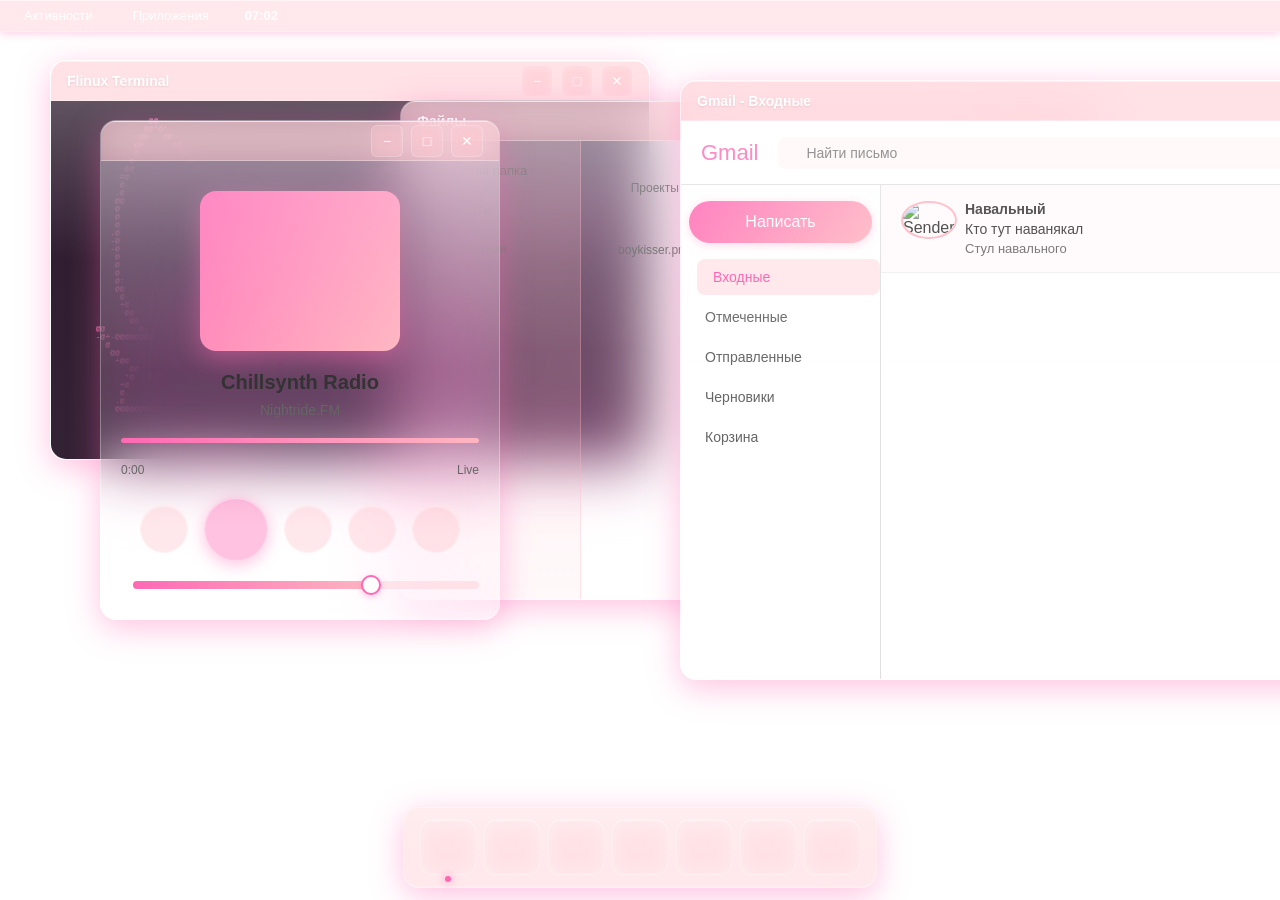
==== commit 20a06093: "Add files via upload" ====
--- a/index.html
+++ b/index.html
@@ -5,7 +5,7 @@
     <meta charset="UTF-8">
     <meta name="viewport" content="width=device-width, initial-scale=1.0">
     <title>Flinux</title>
-    <link rel="stylesheet" href="css/about 22.css">
+    <link rel="stylesheet" href="css/style.css">
 </head>
 
 <body>
@@ -123,7 +123,7 @@
                     <div class="sidebar-item"><i data-lucide="music-4"></i> Музыка</div>
                     <div class="sidebar-item"><i data-lucide="download"></i> Загрузки</div>
                 </div>
-                <div class="file-grid">
+                <div class="file-grid" id="main-file-grid">
                     <div class="file-item">
                         <div class="file-icon"><i data-lucide="folder-closed"></i></div>
                         <div class="file-name">Проекты</div>
@@ -136,9 +136,59 @@
                         <div class="file-icon"><i data-lucide="folder-closed"></i></div>
                         <div class="file-name">Видео</div>
                     </div>
-                    <div class="file-item" data-type="image" data-src="https://cdn.discordapp.com/attachments/1476359560301383840/1494642933801025727/959c6cec73d6452297644bea73c83fdbtplv-jj85edgx6n-image-medium.gif?ex=6a181634&is=6a16c4b4&hm=0523c9c0316b875ad663da93ee91b7a0c9b5f334de44bb01613b85ce61e8f93e&">
+                    <div class="file-item folder-item" data-folder="anapa2008">
+                        <div class="file-icon"><i data-lucide="folder-closed"></i></div>
+                        <div class="file-name">Анапа 2008</div>
+                    </div>
+                    <div class="file-item" data-type="image" data-src="https://i.pinimg.com/736x/ae/5a/d5/ae5ad548b947962ef9a98923e406bacd.jpg">
                         <div class="file-icon"><i data-lucide="image"></i></div>
                         <div class="file-name">boykisser.png</div>
+                    </div>
+                </div>
+                <div class="file-grid" id="anapa2008-grid" style="display: none;">
+                    <div class="file-item back-button">
+                        <div class="file-icon"><i data-lucide="arrow-left"></i></div>
+                        <div class="file-name">Назад</div>
+                    </div>
+                    <div class="file-item" data-type="image" data-src="https://i.pinimg.com/736x/ce/42/fe/ce42feec851ec17b8cdd02bdee2af92a.jpg">
+                        <div class="file-icon"><i data-lucide="image"></i></div>
+                        <div class="file-name">IMG_001.jpg</div>
+                    </div>
+                    <div class="file-item" data-type="image" data-src="https://i.pinimg.com/1200x/48/d5/e1/48d5e1102daba21907ff94ed344d8c30.jpg">
+                        <div class="file-icon"><i data-lucide="image"></i></div>
+                        <div class="file-name">IMG_002.jpg</div>
+                    </div>
+                    <div class="file-item" data-type="image" data-src="https://i.pinimg.com/736x/ea/2c/60/ea2c6098d24a473b4507def11e37035b.jpg">
+                        <div class="file-icon"><i data-lucide="image"></i></div>
+                        <div class="file-name">IMG_003.jpg</div>
+                    </div>
+                    <div class="file-item" data-type="image" data-src="https://i.pinimg.com/736x/42/1a/72/421a72cc82850618f135a503563e1fcf.jpg">
+                        <div class="file-icon"><i data-lucide="image"></i></div>
+                        <div class="file-name">IMG_004.jpg</div>
+                    </div>
+                    <div class="file-item" data-type="image" data-src="https://i.pinimg.com/736x/0d/7e/20/0d7e20b32b611542a90811a96894ad63.jpg">
+                        <div class="file-icon"><i data-lucide="image"></i></div>
+                        <div class="file-name">IMG_005.jpg</div>
+                    </div>
+                    <div class="file-item" data-type="image" data-src="https://i.pinimg.com/736x/15/63/52/156352b6e4cddaa769bbc49cff3a9dfa.jpg">
+                        <div class="file-icon"><i data-lucide="image"></i></div>
+                        <div class="file-name">IMG_006.jpg</div>
+                    </div>
+                    <div class="file-item" data-type="image" data-src="https://i.pinimg.com/736x/7e/22/30/7e2230e1981e978468d5145e8545f6f8.jpg">
+                        <div class="file-icon"><i data-lucide="image"></i></div>
+                        <div class="file-name">IMG_007.jpg</div>
+                    </div>
+                    <div class="file-item" data-type="image" data-src="https://i.pinimg.com/736x/34/74/a1/3474a1ae5d2cd2530a2df8af557a6a22.jpg">
+                        <div class="file-icon"><i data-lucide="image"></i></div>
+                        <div class="file-name">IMG_008.jpg</div>
+                    </div>
+                    <div class="file-item" data-type="image" data-src="https://i.pinimg.com/736x/69/04/fd/6904fd294304472eebb291d5a15e7501.jpg">
+                        <div class="file-icon"><i data-lucide="image"></i></div>
+                        <div class="file-name">IMG_009.jpg</div>
+                    </div>
+                    <div class="file-item" data-type="image" data-src="https://i.pinimg.com/736x/eb/4a/e3/eb4ae3e39e9e4853117b3cf0edc6ed8f.jpg">
+                        <div class="file-icon"><i data-lucide="image"></i></div>
+                        <div class="file-name">IMG_010.jpg</div>
                     </div>
                 </div>
             </div>
@@ -449,17 +499,8 @@
                         <div class="gallery-item" data-img="https://i.pinimg.com/736x/05/17/28/05172802eff2c1a0830afc5ab5ec500b.jpg">
                             <img src="https://i.pinimg.com/736x/05/17/28/05172802eff2c1a0830afc5ab5ec500b.jpg" alt="Photo 2">
                         </div>
-                        <div class="gallery-item" data-img="https://i.pinimg.com/736x/c8/3e/3d/c83e3d8e8f8e8f8e8f8e8f8e8f8e8f8e.jpg">
-                            <img src="https://i.pinimg.com/originals/c8/3e/3d/c83e3d8e8f8e8f8e8f8e8f8e8f8e8f8e.jpg" alt="Photo 3">
-                        </div>
-                        <div class="gallery-item" data-img="https://i.pinimg.com/736x/a1/b2/c3/a1b2c3d4e5f6g7h8i9j0k1l2m3n4o5p6.jpg">
-                            <img src="https://i.pinimg.com/originals/a1/b2/c3/a1b2c3d4e5f6g7h8i9j0k1l2m3n4o5p6.jpg" alt="Photo 4">
-                        </div>
-                        <div class="gallery-item" data-img="https://i.pinimg.com/736x/9b/19/41/9b19419f6a1493977b66648677e88b6c.jpg">
-                            <img src="https://i.pinimg.com/736x/9b/19/41/9b19419f6a1493977b66648677e88b6c.jpg" alt="Photo 5">
-                        </div>
-                        <div class="gallery-item" data-img="https://i.pinimg.com/736x/05/17/28/05172802eff2c1a0830afc5ab5ec500b.jpg">
-                            <img src="https://i.pinimg.com/736x/05/17/28/05172802eff2c1a0830afc5ab5ec500b.jpg" alt="Photo 6">
+                        <div class="gallery-item" data-img="https://i.pinimg.com/736x/ae/5a/d5/ae5ad548b947962ef9a98923e406bacd.jpg">
+                            <img src="https://i.pinimg.com/736x/ae/5a/d5/ae5ad548b947962ef9a98923e406bacd.jpg" alt="Photo 3">
                         </div>
                     </div>
                 </div>
--- a/css/style.css
+++ b/css/style.css
@@ -0,0 +1,1595 @@
+* {
+    margin: 0;
+    padding: 0;
+    box-sizing: border-box;
+}
+
+:root {
+    --accent-color: #ff69b4;
+    --accent-light: #ffb6c1;
+    --transition-speed: 0.3s;
+}
+
+html {
+    scroll-behavior: smooth;
+}
+
+body {
+    font-family: 'Ubuntu', 'Segoe UI', sans-serif;
+    background: linear-gradient(135deg, #ffffff0a 0%, hwb(0 100% 0% / 0.062) 0%, hwb(0 100% 0% / 0.096) 0%),
+                url('https://4kwallpapers.com/images/walls/thumbs_3t/26436.jpg');
+    background-size: cover;
+    background-position: center;
+    background-attachment: fixed;
+    height: 100vh;
+    overflow: hidden;
+    transition: all 0.3s ease;
+    user-select: none;
+    -webkit-user-select: none;
+    -moz-user-select: none;
+    -ms-user-select: none;
+}
+
+.desktop {
+    width: 100vw;
+    height: 100vh;
+    position: relative;
+    padding-top: 32px;
+    padding-bottom: 80px;
+}
+
+/* Top Bar */
+.top-bar {
+    position: fixed;
+    top: 0;
+    left: 0;
+    right: 0;
+    height: 32px;
+    background: rgba(255, 182, 193, 0.3);
+    backdrop-filter: blur(20px) saturate(180%);
+    -webkit-backdrop-filter: blur(20px) saturate(180%);
+    display: flex;
+    align-items: center;
+    justify-content: space-between;
+    padding: 0 12px;
+    box-shadow: 0 2px 8px rgba(255, 105, 180, 0.3),
+                inset 0 1px 0 rgba(255, 255, 255, 0.5);
+    z-index: 1000;
+    border-bottom: 1px solid rgba(255, 255, 255, 0.3);
+}
+
+.top-bar-left {
+    display: flex;
+    align-items: center;
+    gap: 16px;
+}
+
+.top-bar-right {
+    display: flex;
+    align-items: center;
+    gap: 12px;
+}
+
+.menu-item {
+    font-size: 13px;
+    color: #fff;
+    font-weight: 500;
+    padding: 4px 12px;
+    border-radius: 4px;
+    cursor: pointer;
+    transition: all 0.3s ease;
+}
+
+.menu-item:hover {
+    background: rgba(255, 255, 255, 0.2);
+    transform: scale(1.05);
+}
+
+.clock {
+    font-size: 13px;
+    color: #fff;
+    font-weight: 600;
+    margin-left: 8px;
+}
+
+.top-bar .icon {
+    font-size: 16px;
+    cursor: pointer;
+    padding: 4px;
+    border-radius: 4px;
+    transition: all 0.3s ease;
+}
+
+.top-bar .icon:hover {
+    background: rgba(255, 255, 255, 0.2);
+    transform: scale(1.1);
+}
+
+/* Windows */
+.window {
+    position: absolute;
+    background: rgba(255, 255, 255, 0.15);
+    backdrop-filter: blur(30px) saturate(180%);
+    -webkit-backdrop-filter: blur(30px) saturate(180%);
+    border-radius: 16px;
+    box-shadow: 0 8px 32px rgba(255, 105, 180, 0.4),
+                inset 0 1px 0 rgba(255, 255, 255, 0.5),
+                inset 0 -1px 0 rgba(255, 255, 255, 0.2);
+    overflow: hidden;
+    border: 1px solid rgba(255, 255, 255, 0.3);
+    transition: box-shadow 0.3s ease, transform 0.3s ease;
+}
+
+.window::before {
+    content: '';
+    position: absolute;
+    top: 0;
+    left: 0;
+    right: 0;
+    height: 50%;
+    background: linear-gradient(180deg, rgba(255, 255, 255, 0.3) 0%, transparent 100%);
+    pointer-events: none;
+}
+
+.window:hover {
+    box-shadow: 0 12px 40px rgba(255, 105, 180, 0.6),
+                inset 0 1px 0 rgba(255, 255, 255, 0.6),
+                inset 0 -1px 0 rgba(255, 255, 255, 0.3);
+}
+
+.terminal {
+    width: 600px;
+    height: 400px;
+    top: 60px;
+    left: 50px;
+}
+
+.files {
+    width: 700px;
+    height: 500px;
+    top: 100px;
+    left: 400px;
+}
+
+.browser {
+    width: 900px;
+    height: 600px;
+    top: 80px;
+    left: 680px;
+}
+
+.player {
+    width: 400px;
+    height: 500px;
+    top: 120px;
+    left: 100px;
+}
+
+.settings {
+    width: 800px;
+    height: 600px;
+    top: 100px;
+    left: 300px;
+    display: none;
+}
+
+.web-browser {
+    width: 1000px;
+    height: 700px;
+    top: 50px;
+    left: 200px;
+    display: none;
+}
+
+.gallery {
+    width: 900px;
+    height: 650px;
+    top: 80px;
+    left: 250px;
+    display: none;
+}
+
+.window-header {
+    height: 40px;
+    background: rgba(255, 182, 193, 0.4);
+    backdrop-filter: blur(15px) saturate(180%);
+    -webkit-backdrop-filter: blur(15px) saturate(180%);
+    display: flex;
+    align-items: center;
+    justify-content: space-between;
+    padding: 0 16px;
+    cursor: move;
+    user-select: none;
+    border-bottom: 1px solid rgba(255, 255, 255, 0.3);
+    box-shadow: inset 0 1px 0 rgba(255, 255, 255, 0.5);
+}
+
+.window-title {
+    font-size: 14px;
+    font-weight: 600;
+    color: #fff;
+    text-shadow: 0 1px 2px rgba(0, 0, 0, 0.1);
+}
+
+.window-controls {
+    display: flex;
+    gap: 8px;
+}
+
+.control {
+    width: 32px;
+    height: 32px;
+    display: flex;
+    align-items: center;
+    justify-content: center;
+    cursor: pointer;
+    font-size: 14px;
+    color: #fff;
+    border-radius: 6px;
+    transition: all 0.3s ease;
+    background: rgba(255, 255, 255, 0.1);
+    backdrop-filter: blur(5px);
+    -webkit-backdrop-filter: blur(5px);
+    border: 1px solid rgba(255, 255, 255, 0.2);
+}
+
+.control:hover {
+    background: rgba(255, 255, 255, 0.25);
+    transform: scale(1.2) rotate(5deg);
+    box-shadow: 0 2px 8px rgba(255, 105, 180, 0.3),
+                inset 0 1px 0 rgba(255, 255, 255, 0.4);
+}
+
+.control.close:hover {
+    background: rgba(255, 105, 180, 0.8);
+    transform: scale(1.2) rotate(90deg);
+    box-shadow: 0 2px 12px rgba(255, 105, 180, 0.6);
+}
+
+.window-content {
+    padding: 20px;
+    color: #333;
+    height: calc(100% - 40px);
+    overflow: auto;
+}
+
+/* Terminal */
+.terminal-content {
+    background: linear-gradient(135deg, #2d1b2e 0%, #3d2b3e 100%);
+    font-family: 'Courier New', monospace;
+    font-size: 14px;
+    color: #ffb6c1;
+    padding: 16px;
+    display: block;
+    overflow: auto;
+}
+
+.terminal-output {
+    display: flex;
+    gap: 20px;
+    min-width: max-content;
+}
+
+.terminal-ascii {
+    flex-shrink: 0;
+}
+
+.terminal-ascii pre {
+    color: #ff69b4;
+    font-size: 8px;
+    line-height: 1;
+    margin: 0;
+    white-space: pre;
+}
+
+.terminal-info {
+    flex: 1;
+    display: flex;
+    flex-direction: column;
+    justify-content: center;
+}
+
+.terminal-line {
+    margin-bottom: 8px;
+    line-height: 1.6;
+}
+
+.prompt {
+    color: #ff69b4;
+    font-weight: bold;
+}
+
+.cursor {
+    animation: blink 1s infinite;
+    color: #ffb6c1;
+}
+
+@keyframes blink {
+    0%, 50% { opacity: 1; }
+    51%, 100% { opacity: 0; }
+}
+
+/* File Manager */
+.files .window-content {
+    display: flex;
+    padding: 0;
+}
+
+.file-sidebar {
+    width: 180px;
+    background: linear-gradient(180deg, rgba(255, 182, 193, 0.2) 0%, rgba(255, 192, 203, 0.1) 100%);
+    padding: 12px;
+    border-right: 1px solid rgba(255, 182, 193, 0.3);
+}
+
+.sidebar-item {
+    padding: 10px 12px;
+    margin-bottom: 4px;
+    border-radius: 6px;
+    cursor: pointer;
+    transition: all 0.3s ease;
+    font-size: 13px;
+    color: #666;
+    white-space: nowrap;
+}
+
+.sidebar-item:hover {
+    background: rgba(255, 182, 193, 0.3);
+    color: #ff69b4;
+    transform: translateX(5px);
+}
+
+.file-grid {
+    flex: 1;
+    display: grid;
+    grid-template-columns: repeat(auto-fill, minmax(100px, 1fr));
+    gap: 16px;
+    padding: 20px;
+    align-content: start;
+}
+
+.file-item {
+    display: flex;
+    flex-direction: column;
+    align-items: center;
+    padding: 12px;
+    border-radius: 8px;
+    cursor: pointer;
+    transition: all 0.4s ease;
+}
+
+.file-item:hover {
+    background: rgba(255, 182, 193, 0.2);
+    transform: translateY(-5px) scale(1.05);
+    box-shadow: 0 4px 12px rgba(255, 105, 180, 0.3);
+}
+
+.file-icon {
+    font-size: 48px;
+    margin-bottom: 8px;
+}
+
+.file-name {
+    font-size: 12px;
+    text-align: center;
+    color: #666;
+    word-wrap: break-word;
+}
+
+/* Dock */
+.dock {
+    position: fixed;
+    bottom: 12px;
+    left: 50%;
+    transform: translateX(-50%);
+    display: flex;
+    gap: 8px;
+    padding: 12px 16px;
+    background: rgba(255, 182, 193, 0.3);
+    backdrop-filter: blur(30px) saturate(180%);
+    -webkit-backdrop-filter: blur(30px) saturate(180%);
+    border-radius: 16px;
+    box-shadow: 0 8px 32px rgba(255, 105, 180, 0.4),
+                inset 0 1px 0 rgba(255, 255, 255, 0.5),
+                inset 0 -1px 0 rgba(255, 255, 255, 0.2);
+    border: 1px solid rgba(255, 255, 255, 0.3);
+    z-index: 999;
+}
+
+.dock::before {
+    content: '';
+    position: absolute;
+    top: 0;
+    left: 0;
+    right: 0;
+    height: 50%;
+    background: linear-gradient(180deg, rgba(255, 255, 255, 0.2) 0%, transparent 100%);
+    border-radius: 16px 16px 0 0;
+    pointer-events: none;
+}
+
+.dock-item {
+    width: 56px;
+    height: 56px;
+    display: flex;
+    align-items: center;
+    justify-content: center;
+    background: rgba(255, 255, 255, 0.2);
+    backdrop-filter: blur(10px);
+    -webkit-backdrop-filter: blur(10px);
+    border-radius: 12px;
+    cursor: pointer;
+    transition: all 0.3s cubic-bezier(0.34, 1.56, 0.64, 1);
+    position: relative;
+    border: 1px solid rgba(255, 255, 255, 0.3);
+    box-shadow: inset 0 1px 0 rgba(255, 255, 255, 0.4);
+}
+
+.dock-item:hover {
+    background: rgba(255, 255, 255, 0.3);
+    transform: translateY(-8px) scale(1.1);
+    box-shadow: 0 4px 16px rgba(255, 105, 180, 0.3),
+                inset 0 1px 0 rgba(255, 255, 255, 0.5);
+}
+
+.dock-item:nth-child(1) {
+    transition-delay: 0s;
+}
+
+.dock-item:nth-child(2) {
+    transition-delay: 0.05s;
+}
+
+.dock-item:nth-child(3) {
+    transition-delay: 0.1s;
+}
+
+.dock-item:nth-child(4) {
+    transition-delay: 0.15s;
+}
+
+.dock-item:nth-child(5) {
+    transition-delay: 0.2s;
+}
+
+.dock-item:hover {
+    transform: translateY(-8px) scale(1.1);
+    background: rgba(255, 255, 255, 0.5);
+}
+
+.dock-item.active::before {
+    content: '';
+    position: absolute;
+    bottom: -8px;
+    width: 6px;
+    height: 6px;
+    background: #ff69b4;
+    border-radius: 50%;
+    box-shadow: 0 0 8px #ff69b4;
+}
+
+.dock-icon {
+    font-size: 28px;
+}
+
+/* Scrollbar */
+::-webkit-scrollbar {
+    width: 8px;
+}
+
+::-webkit-scrollbar-track {
+    background: rgba(255, 182, 193, 0.1);
+}
+
+::-webkit-scrollbar-thumb {
+    background: rgba(255, 182, 193, 0.5);
+    border-radius: 4px;
+}
+
+::-webkit-scrollbar-thumb:hover {
+    background: rgba(255, 105, 180, 0.7);
+}
+
+/* Music Player */
+.player-content {
+    display: flex;
+    flex-direction: column;
+    align-items: center;
+    gap: 20px;
+    padding: 30px 20px;
+}
+
+.album-art {
+    width: 200px;
+    height: 200px;
+    background: linear-gradient(135deg, #ff69b4 0%, #ffb6c1 100%);
+    border-radius: 16px;
+    display: flex;
+    align-items: center;
+    justify-content: center;
+    font-size: 80px;
+    box-shadow: 0 8px 24px rgba(255, 105, 180, 0.4);
+    animation: pulse 2s ease-in-out infinite;
+}
+
+@keyframes pulse {
+    0%, 100% { transform: scale(1); }
+    50% { transform: scale(1.05); }
+}
+
+@keyframes dockBounce {
+    0%, 100% { transform: translateY(0); }
+    25% { transform: translateY(-12px); }
+    50% { transform: translateY(-8px); }
+    75% { transform: translateY(-4px); }
+}
+
+.song-info {
+    text-align: center;
+}
+
+.song-title {
+    font-size: 20px;
+    font-weight: 600;
+    color: #333;
+    margin-bottom: 8px;
+}
+
+.song-artist {
+    font-size: 14px;
+    color: #666;
+}
+
+.progress-bar {
+    width: 100%;
+    height: 6px;
+    background: rgba(255, 182, 193, 0.3);
+    border-radius: 3px;
+    overflow: hidden;
+    cursor: default;
+    pointer-events: none;
+}
+
+.progress-fill {
+    width: 100%;
+    height: 100%;
+    background: linear-gradient(90deg, #ff69b4 0%, #ffb6c1 100%);
+    border-radius: 3px;
+    transition: none;
+}
+
+.time-info {
+    width: 100%;
+    display: flex;
+    justify-content: space-between;
+    font-size: 12px;
+    color: #666;
+}
+
+.player-controls {
+    display: flex;
+    gap: 16px;
+    align-items: center;
+}
+
+.player-btn {
+    width: 48px;
+    height: 48px;
+    border: none;
+    background: rgba(255, 182, 193, 0.3);
+    backdrop-filter: blur(10px) saturate(180%);
+    -webkit-backdrop-filter: blur(10px) saturate(180%);
+    border-radius: 50%;
+    font-size: 20px;
+    cursor: pointer;
+    transition: all 0.3s ease;
+    display: flex;
+    align-items: center;
+    justify-content: center;
+    border: 1px solid rgba(255, 255, 255, 0.3);
+    box-shadow: inset 0 1px 0 rgba(255, 255, 255, 0.4);
+}
+
+.player-btn:hover {
+    background: rgba(255, 182, 193, 0.5);
+    transform: scale(1.1);
+    box-shadow: 0 4px 12px rgba(255, 105, 180, 0.3),
+                inset 0 1px 0 rgba(255, 255, 255, 0.5);
+}
+
+.play-btn {
+    width: 64px;
+    height: 64px;
+    background: rgba(255, 105, 180, 0.4);
+    backdrop-filter: blur(15px) saturate(200%);
+    -webkit-backdrop-filter: blur(15px) saturate(200%);
+    font-size: 24px;
+    box-shadow: 0 4px 16px rgba(255, 105, 180, 0.4),
+                inset 0 1px 0 rgba(255, 255, 255, 0.5);
+}
+
+.play-btn:hover {
+    transform: scale(1.15);
+    box-shadow: 0 6px 20px rgba(255, 105, 180, 0.6),
+                inset 0 1px 0 rgba(255, 255, 255, 0.6);
+}
+
+.volume-control {
+    width: 100%;
+    display: flex;
+    align-items: center;
+    gap: 12px;
+}
+
+.volume-control span {
+    font-size: 20px;
+}
+
+.volume-bar {
+    flex: 1;
+    height: 8px;
+    background: rgba(255, 182, 193, 0.3);
+    border-radius: 4px;
+    overflow: visible;
+    cursor: pointer;
+    position: relative;
+}
+
+.volume-fill {
+    width: 70%;
+    height: 100%;
+    background: linear-gradient(90deg, #ff69b4 0%, #ffb6c1 100%);
+    border-radius: 4px;
+    transition: width 0.1s ease;
+    position: relative;
+}
+
+.volume-fill::after {
+    content: '';
+    position: absolute;
+    right: -6px;
+    top: 50%;
+    transform: translateY(-50%);
+    width: 16px;
+    height: 16px;
+    background: #fff;
+    border: 2px solid #ff69b4;
+    border-radius: 50%;
+    box-shadow: 0 2px 6px rgba(255, 105, 180, 0.4);
+    transition: all 0.2s ease;
+}
+
+.volume-bar:hover .volume-fill::after {
+    transform: translateY(-50%) scale(1.2);
+    box-shadow: 0 3px 10px rgba(255, 105, 180, 0.6);
+}
+
+/* Gmail Browser */
+.browser-content {
+    padding: 0;
+    display: flex;
+    flex-direction: column;
+}
+
+.gmail-header {
+    height: 64px;
+    background: #fff;
+    border-bottom: 1px solid #e0e0e0;
+    display: flex;
+    align-items: center;
+    padding: 0 20px;
+    gap: 20px;
+}
+
+.gmail-logo {
+    font-size: 22px;
+    font-weight: 500;
+    color: #ff69b4;
+}
+
+.gmail-search {
+    flex: 1;
+    max-width: 600px;
+    display: flex;
+    align-items: center;
+    background: rgba(255, 182, 193, 0.1);
+    border-radius: 8px;
+    padding: 8px 16px;
+    gap: 12px;
+}
+
+.gmail-search input {
+    flex: 1;
+    border: none;
+    background: transparent;
+    outline: none;
+    font-size: 14px;
+    color: #666;
+}
+
+.gmail-profile {
+    width: 40px;
+    height: 40px;
+}
+
+.profile-pic {
+    width: 100%;
+    height: 100%;
+    border-radius: 50%;
+    object-fit: cover;
+    border: 2px solid #ffb6c1;
+}
+
+.gmail-body {
+    display: flex;
+    flex: 1;
+    overflow: hidden;
+}
+
+.gmail-sidebar {
+    width: 200px;
+    background: #fff;
+    padding: 16px 8px;
+    border-right: 1px solid #e0e0e0;
+}
+
+.compose-btn {
+    background: linear-gradient(135deg, #ff69b4 0%, #ffb6c1 100%);
+    color: #fff;
+    padding: 12px 20px;
+    border-radius: 24px;
+    text-align: center;
+    cursor: pointer;
+    margin-bottom: 16px;
+    font-weight: 500;
+    box-shadow: 0 2px 8px rgba(255, 105, 180, 0.3);
+    transition: all 0.4s ease;
+}
+
+.compose-btn:hover {
+    transform: translateY(-4px) scale(1.05);
+    box-shadow: 0 6px 16px rgba(255, 105, 180, 0.5);
+}
+
+.gmail-menu-item {
+    padding: 10px 16px;
+    margin-bottom: 4px;
+    border-radius: 8px;
+    cursor: pointer;
+    font-size: 14px;
+    color: #666;
+    transition: all 0.3s ease;
+}
+
+.gmail-menu-item:hover {
+    background: rgba(255, 182, 193, 0.2);
+    transform: translateX(5px);
+}
+
+.gmail-menu-item.active {
+    background: rgba(255, 182, 193, 0.3);
+    color: #ff69b4;
+    font-weight: 500;
+    transform: translateX(8px);
+}
+
+.gmail-inbox {
+    flex: 1;
+    background: #fff;
+    overflow-y: auto;
+}
+
+.email-item {
+    display: flex;
+    padding: 16px 20px;
+    border-bottom: 1px solid #f0f0f0;
+    cursor: pointer;
+    transition: all 0.4s ease;
+    gap: 16px;
+}
+
+.email-item:hover {
+    background: rgba(255, 182, 193, 0.1);
+    box-shadow: inset 4px 0 0 #ff69b4;
+    transform: translateX(8px);
+    padding-left: 28px;
+}
+
+.email-item.unread {
+    background: rgba(255, 182, 193, 0.05);
+}
+
+.email-avatar {
+    width: 48px;
+    height: 48px;
+    flex-shrink: 0;
+}
+
+.email-avatar img {
+    width: 100%;
+    height: 100%;
+    border-radius: 50%;
+    object-fit: cover;
+    border: 2px solid #ffb6c1;
+}
+
+.email-content {
+    flex: 1;
+    min-width: 0;
+}
+
+.email-header {
+    display: flex;
+    justify-content: space-between;
+    align-items: center;
+    margin-bottom: 4px;
+}
+
+.email-sender {
+    font-weight: 600;
+    color: #333;
+    font-size: 14px;
+}
+
+.email-time {
+    font-size: 12px;
+    color: #999;
+}
+
+.email-subject {
+    font-weight: 500;
+    color: #333;
+    font-size: 14px;
+    margin-bottom: 4px;
+}
+
+.email-preview {
+    font-size: 13px;
+    color: #666;
+    overflow: hidden;
+    text-overflow: ellipsis;
+    white-space: nowrap;
+}
+
+.player-content {
+    display: flex !important;
+    flex-direction: column;
+    align-items: center;
+    gap: 20px;
+    padding: 30px 20px !important;
+    height: calc(100% - 40px);
+    overflow: auto !important;
+}
+
+/* Settings Window */
+.settings-content {
+    display: flex;
+    padding: 0;
+}
+
+.settings-sidebar {
+    width: 220px;
+    background: linear-gradient(180deg, rgba(255, 182, 193, 0.2) 0%, rgba(255, 192, 203, 0.1) 100%);
+    padding: 20px 12px;
+    border-right: 1px solid rgba(255, 182, 193, 0.3);
+}
+
+.settings-category {
+    display: flex;
+    align-items: center;
+    gap: 12px;
+    padding: 12px 16px;
+    margin-bottom: 8px;
+    border-radius: 8px;
+    cursor: pointer;
+    transition: all 0.3s ease;
+    font-size: 14px;
+    color: #666;
+    font-weight: 500;
+}
+
+.settings-category i {
+    width: 20px;
+    height: 20px;
+}
+
+.settings-category:hover {
+    background: rgba(255, 182, 193, 0.3);
+    color: #ff69b4;
+    transform: translateX(5px);
+}
+
+.settings-category.active {
+    background: rgba(255, 182, 193, 0.4);
+    color: #ff69b4;
+    box-shadow: 0 2px 8px rgba(255, 105, 180, 0.2);
+}
+
+.settings-panel {
+    flex: 1;
+    padding: 30px;
+    overflow-y: auto;
+    background: rgba(255, 255, 255, 0.05);
+}
+
+.settings-title {
+    font-size: 28px;
+    font-weight: 600;
+    color: #333;
+    margin-bottom: 30px;
+    padding-bottom: 15px;
+    border-bottom: 2px solid rgba(255, 182, 193, 0.3);
+}
+
+.settings-section {
+    margin-bottom: 35px;
+}
+
+.settings-label {
+    font-size: 14px;
+    font-weight: 600;
+    color: #666;
+    margin-bottom: 15px;
+    text-transform: uppercase;
+    letter-spacing: 0.5px;
+}
+
+.theme-options {
+    display: flex;
+    gap: 16px;
+}
+
+.theme-card {
+    flex: 1;
+    padding: 12px;
+    border-radius: 12px;
+    cursor: pointer;
+    transition: all 0.3s ease;
+    background: rgba(255, 255, 255, 0.3);
+    border: 2px solid transparent;
+}
+
+.theme-card:hover {
+    transform: translateY(-5px);
+    box-shadow: 0 8px 20px rgba(255, 105, 180, 0.3);
+}
+
+.theme-card.active {
+    border-color: #ff69b4;
+    box-shadow: 0 4px 16px rgba(255, 105, 180, 0.4);
+}
+
+.theme-preview {
+    width: 100%;
+    height: 80px;
+    border-radius: 8px;
+    margin-bottom: 10px;
+}
+
+.pink-theme {
+    background: linear-gradient(135deg, #ff69b4 0%, #ffb6c1 100%);
+}
+
+.dark-theme {
+    background: linear-gradient(135deg, #2d1b2e 0%, #1a1a1a 100%);
+}
+
+.light-theme {
+    background: linear-gradient(135deg, #ffffff 0%, #f0f0f0 100%);
+}
+
+.theme-name {
+    text-align: center;
+    font-size: 13px;
+    font-weight: 500;
+    color: #666;
+}
+
+.slider-container {
+    display: flex;
+    align-items: center;
+    gap: 16px;
+}
+
+.settings-slider {
+    flex: 1;
+    height: 6px;
+    border-radius: 3px;
+    background: rgba(255, 182, 193, 0.3);
+    outline: none;
+    -webkit-appearance: none;
+}
+
+.settings-slider::-webkit-slider-thumb {
+    -webkit-appearance: none;
+    width: 20px;
+    height: 20px;
+    border-radius: 50%;
+    background: linear-gradient(135deg, #ff69b4 0%, #ffb6c1 100%);
+    cursor: pointer;
+    box-shadow: 0 2px 8px rgba(255, 105, 180, 0.4);
+    transition: all 0.3s ease;
+}
+
+.settings-slider::-webkit-slider-thumb:hover {
+    transform: scale(1.2);
+    box-shadow: 0 4px 12px rgba(255, 105, 180, 0.6);
+}
+
+.slider-value {
+    min-width: 50px;
+    font-size: 14px;
+    font-weight: 600;
+    color: #ff69b4;
+}
+
+.settings-row {
+    display: flex;
+    align-items: center;
+    justify-content: space-between;
+    padding: 16px;
+    margin-bottom: 8px;
+    border-radius: 8px;
+    background: rgba(255, 255, 255, 0.3);
+    transition: all 0.3s ease;
+}
+
+.settings-row:hover {
+    background: rgba(255, 182, 193, 0.2);
+    transform: translateX(5px);
+}
+
+.settings-item {
+    display: flex;
+    align-items: center;
+    gap: 12px;
+    font-size: 14px;
+    color: #666;
+    font-weight: 500;
+}
+
+.settings-item i {
+    width: 20px;
+    height: 20px;
+    color: #ff69b4;
+}
+
+.toggle {
+    position: relative;
+    display: inline-block;
+    width: 50px;
+    height: 26px;
+}
+
+.toggle input {
+    opacity: 0;
+    width: 0;
+    height: 0;
+}
+
+.toggle-slider {
+    position: absolute;
+    cursor: pointer;
+    top: 0;
+    left: 0;
+    right: 0;
+    bottom: 0;
+    background: rgba(200, 200, 200, 0.5);
+    transition: all 0.3s ease;
+    border-radius: 26px;
+}
+
+.toggle-slider:before {
+    position: absolute;
+    content: "";
+    height: 20px;
+    width: 20px;
+    left: 3px;
+    bottom: 3px;
+    background: white;
+    transition: all 0.3s ease;
+    border-radius: 50%;
+    box-shadow: 0 2px 4px rgba(0, 0, 0, 0.2);
+}
+
+.toggle input:checked + .toggle-slider {
+    background: linear-gradient(135deg, #ff69b4 0%, #ffb6c1 100%);
+}
+
+.toggle input:checked + .toggle-slider:before {
+    transform: translateX(24px);
+}
+
+.toggle-slider:hover {
+    box-shadow: 0 0 8px rgba(255, 105, 180, 0.4);
+}
+
+/* Отключение hover-эффектов */
+body.no-hover-effects .window:hover,
+body.no-hover-effects .control:hover,
+body.no-hover-effects .dock-item:hover,
+body.no-hover-effects .file-item:hover,
+body.no-hover-effects .sidebar-item:hover,
+body.no-hover-effects .settings-category:hover,
+body.no-hover-effects .theme-card:hover,
+body.no-hover-effects .settings-row:hover,
+body.no-hover-effects .player-btn:hover,
+body.no-hover-effects .compose-btn:hover,
+body.no-hover-effects .gmail-menu-item:hover,
+body.no-hover-effects .email-item:hover {
+    transform: none !important;
+    box-shadow: none !important;
+    background: inherit !important;
+}
+
+/* Web Browser */
+.browser-window-content {
+    padding: 0;
+    display: flex;
+    flex-direction: column;
+}
+
+.browser-tabs {
+    display: flex;
+    align-items: center;
+    background: rgba(255, 182, 193, 0.2);
+    padding: 8px 8px 0 8px;
+    gap: 4px;
+    border-bottom: 1px solid rgba(255, 182, 193, 0.3);
+}
+
+.browser-tab {
+    display: flex;
+    align-items: center;
+    gap: 8px;
+    padding: 8px 16px;
+    background: rgba(255, 255, 255, 0.3);
+    border-radius: 8px 8px 0 0;
+    cursor: pointer;
+    transition: all 0.3s ease;
+    font-size: 13px;
+    color: #666;
+    min-width: 150px;
+    max-width: 200px;
+    position: relative;
+}
+
+.browser-tab:hover {
+    background: rgba(255, 255, 255, 0.5);
+}
+
+.browser-tab.active {
+    background: rgba(255, 255, 255, 0.6);
+    color: #ff69b4;
+    box-shadow: 0 -2px 8px rgba(255, 105, 180, 0.2);
+}
+
+.browser-tab i {
+    width: 16px;
+    height: 16px;
+}
+
+.browser-tab span:not(.tab-close) {
+    flex: 1;
+    overflow: hidden;
+    text-overflow: ellipsis;
+    white-space: nowrap;
+}
+
+.tab-close {
+    width: 20px;
+    height: 20px;
+    display: flex;
+    align-items: center;
+    justify-content: center;
+    border-radius: 4px;
+    font-size: 12px;
+    opacity: 0;
+    transition: all 0.3s ease;
+}
+
+.browser-tab:hover .tab-close {
+    opacity: 1;
+}
+
+.tab-close:hover {
+    background: rgba(255, 105, 180, 0.3);
+}
+
+.browser-tab-new {
+    width: 36px;
+    height: 36px;
+    display: flex;
+    align-items: center;
+    justify-content: center;
+    cursor: pointer;
+    border-radius: 6px;
+    transition: all 0.3s ease;
+    color: #666;
+}
+
+.browser-tab-new:hover {
+    background: rgba(255, 182, 193, 0.3);
+    color: #ff69b4;
+}
+
+.browser-toolbar {
+    display: flex;
+    align-items: center;
+    gap: 12px;
+    padding: 12px;
+    background: rgba(255, 255, 255, 0.4);
+    border-bottom: 1px solid rgba(255, 182, 193, 0.3);
+}
+
+.browser-nav {
+    display: flex;
+    gap: 4px;
+}
+
+.nav-btn {
+    width: 36px;
+    height: 36px;
+    display: flex;
+    align-items: center;
+    justify-content: center;
+    border: none;
+    background: rgba(255, 182, 193, 0.2);
+    border-radius: 6px;
+    cursor: pointer;
+    transition: all 0.3s ease;
+    color: #666;
+}
+
+.nav-btn:hover {
+    background: rgba(255, 182, 193, 0.4);
+    color: #ff69b4;
+    transform: scale(1.1);
+}
+
+.address-bar {
+    flex: 1;
+    display: flex;
+    align-items: center;
+    gap: 10px;
+    background: rgba(255, 255, 255, 0.6);
+    padding: 8px 16px;
+    border-radius: 20px;
+    border: 1px solid rgba(255, 182, 193, 0.3);
+    transition: all 0.3s ease;
+}
+
+.address-bar:focus-within {
+    background: rgba(255, 255, 255, 0.8);
+    box-shadow: 0 2px 12px rgba(255, 105, 180, 0.3);
+}
+
+.address-bar i {
+    width: 16px;
+    height: 16px;
+    color: #4caf50;
+}
+
+.url-input {
+    flex: 1;
+    border: none;
+    background: transparent;
+    outline: none;
+    font-size: 14px;
+    color: #333;
+}
+
+.go-btn {
+    width: 28px;
+    height: 28px;
+    display: flex;
+    align-items: center;
+    justify-content: center;
+    border: none;
+    background: linear-gradient(135deg, #ff69b4 0%, #ffb6c1 100%);
+    border-radius: 50%;
+    cursor: pointer;
+    transition: all 0.3s ease;
+    color: #fff;
+}
+
+.go-btn:hover {
+    transform: scale(1.15);
+    box-shadow: 0 2px 8px rgba(255, 105, 180, 0.4);
+}
+
+.browser-actions {
+    display: flex;
+    gap: 4px;
+}
+
+.action-btn {
+    width: 36px;
+    height: 36px;
+    display: flex;
+    align-items: center;
+    justify-content: center;
+    border: none;
+    background: rgba(255, 182, 193, 0.2);
+    border-radius: 6px;
+    cursor: pointer;
+    transition: all 0.3s ease;
+    color: #666;
+}
+
+.action-btn:hover {
+    background: rgba(255, 182, 193, 0.4);
+    color: #ff69b4;
+    transform: scale(1.1);
+}
+
+.browser-viewport {
+    flex: 1;
+    background: #fff;
+    overflow: auto;
+}
+
+.browser-page {
+    padding: 60px 40px;
+    min-height: 100%;
+}
+
+.page-hero {
+    text-align: center;
+    margin-bottom: 60px;
+}
+
+.hero-icon {
+    width: 80px;
+    height: 80px;
+    color: #ff69b4;
+    margin-bottom: 20px;
+}
+
+.page-hero h1 {
+    font-size: 36px;
+    font-weight: 600;
+    color: #333;
+    margin-bottom: 12px;
+}
+
+.page-hero p {
+    font-size: 18px;
+    color: #666;
+}
+
+.quick-links {
+    display: grid;
+    grid-template-columns: repeat(auto-fit, minmax(150px, 1fr));
+    gap: 20px;
+    max-width: 800px;
+    margin: 0 auto;
+}
+
+.quick-link {
+    display: flex;
+    flex-direction: column;
+    align-items: center;
+    gap: 12px;
+    padding: 30px 20px;
+    background: linear-gradient(135deg, rgba(255, 182, 193, 0.1) 0%, rgba(255, 192, 203, 0.2) 100%);
+    border-radius: 16px;
+    text-decoration: none;
+    color: #666;
+    transition: all 0.3s ease;
+    border: 2px solid transparent;
+}
+
+.quick-link:hover {
+    transform: translateY(-8px);
+    box-shadow: 0 8px 24px rgba(255, 105, 180, 0.3);
+    border-color: #ff69b4;
+    background: linear-gradient(135deg, rgba(255, 182, 193, 0.2) 0%, rgba(255, 192, 203, 0.3) 100%);
+}
+
+.quick-link i {
+    width: 48px;
+    height: 48px;
+    color: #ff69b4;
+}
+
+.quick-link span {
+    font-size: 16px;
+    font-weight: 500;
+}
+
+/* Gallery */
+.gallery-content {
+    display: flex;
+    padding: 0;
+}
+
+.gallery-sidebar {
+    width: 200px;
+    background: linear-gradient(180deg, rgba(255, 182, 193, 0.2) 0%, rgba(255, 192, 203, 0.1) 100%);
+    padding: 20px 12px;
+    border-right: 1px solid rgba(255, 182, 193, 0.3);
+}
+
+.gallery-folder {
+    display: flex;
+    align-items: center;
+    gap: 12px;
+    padding: 12px 16px;
+    margin-bottom: 8px;
+    border-radius: 8px;
+    cursor: pointer;
+    transition: all 0.3s ease;
+    font-size: 14px;
+    color: #666;
+    font-weight: 500;
+}
+
+.gallery-folder i {
+    width: 20px;
+    height: 20px;
+}
+
+.gallery-folder:hover {
+    background: rgba(255, 182, 193, 0.3);
+    color: #ff69b4;
+    transform: translateX(5px);
+}
+
+.gallery-folder.active {
+    background: rgba(255, 182, 193, 0.4);
+    color: #ff69b4;
+    box-shadow: 0 2px 8px rgba(255, 105, 180, 0.2);
+}
+
+.gallery-main {
+    flex: 1;
+    padding: 20px;
+    overflow-y: auto;
+    background: rgba(255, 255, 255, 0.05);
+}
+
+.gallery-grid {
+    display: grid;
+    grid-template-columns: repeat(auto-fill, minmax(180px, 1fr));
+    gap: 16px;
+}
+
+.gallery-item {
+    aspect-ratio: 1;
+    border-radius: 12px;
+    overflow: hidden;
+    cursor: pointer;
+    transition: all 0.3s ease;
+    box-shadow: 0 2px 8px rgba(0, 0, 0, 0.1);
+    position: relative;
+}
+
+.gallery-item::before {
+    content: '';
+    position: absolute;
+    inset: 0;
+    background: linear-gradient(180deg, transparent 0%, rgba(255, 105, 180, 0.3) 100%);
+    opacity: 0;
+    transition: all 0.3s ease;
+}
+
+.gallery-item:hover {
+    transform: translateY(-8px) scale(1.05);
+    box-shadow: 0 8px 24px rgba(255, 105, 180, 0.4);
+}
+
+.gallery-item:hover::before {
+    opacity: 1;
+}
+
+.gallery-item img {
+    width: 100%;
+    height: 100%;
+    object-fit: cover;
+}
+
+/* Lightbox */
+.lightbox {
+    position: fixed;
+    inset: 0;
+    background: rgba(0, 0, 0, 0.95);
+    backdrop-filter: blur(20px);
+    -webkit-backdrop-filter: blur(20px);
+    display: none;
+    align-items: center;
+    justify-content: center;
+    z-index: 10000;
+    animation: fadeIn 0.3s ease;
+}
+
+.lightbox.active {
+    display: flex;
+}
+
+@keyframes fadeIn {
+    from { opacity: 0; }
+    to { opacity: 1; }
+}
+
+.lightbox-img {
+    max-width: 90%;
+    max-height: 90%;
+    object-fit: contain;
+    border-radius: 8px;
+    box-shadow: 0 8px 32px rgba(255, 105, 180, 0.6);
+}
+
+.lightbox-close {
+    position: absolute;
+    top: 30px;
+    right: 30px;
+    width: 48px;
+    height: 48px;
+    display: flex;
+    align-items: center;
+    justify-content: center;
+    background: rgba(255, 182, 193, 0.3);
+    backdrop-filter: blur(10px);
+    -webkit-backdrop-filter: blur(10px);
+    border-radius: 50%;
+    cursor: pointer;
+    transition: all 0.3s ease;
+    color: #fff;
+    border: 1px solid rgba(255, 255, 255, 0.3);
+}
+
+.lightbox-close:hover {
+    background: rgba(255, 105, 180, 0.6);
+    transform: scale(1.1) rotate(90deg);
+}
+
+.lightbox-prev,
+.lightbox-next {
+    position: absolute;
+    top: 50%;
+    transform: translateY(-50%);
+    width: 56px;
+    height: 56px;
+    display: flex;
+    align-items: center;
+    justify-content: center;
+    background: rgba(255, 182, 193, 0.3);
+    backdrop-filter: blur(10px);
+    -webkit-backdrop-filter: blur(10px);
+    border-radius: 50%;
+    cursor: pointer;
+    transition: all 0.3s ease;
+    color: #fff;
+    border: 1px solid rgba(255, 255, 255, 0.3);
+}
+
+.lightbox-prev {
+    left: 30px;
+}
+
+.lightbox-next {
+    right: 30px;
+}
+
+.lightbox-prev:hover,
+.lightbox-next:hover {
+    background: rgba(255, 105, 180, 0.6);
+    transform: translateY(-50%) scale(1.15);
+}
+
+.lightbox-counter {
+    position: absolute;
+    bottom: 30px;
+    left: 50%;
+    transform: translateX(-50%);
+    padding: 12px 24px;
+    background: rgba(255, 182, 193, 0.3);
+    backdrop-filter: blur(10px);
+    -webkit-backdrop-filter: blur(10px);
+    border-radius: 24px;
+    color: #fff;
+    font-size: 14px;
+    font-weight: 600;
+    border: 1px solid rgba(255, 255, 255, 0.3);
+}
